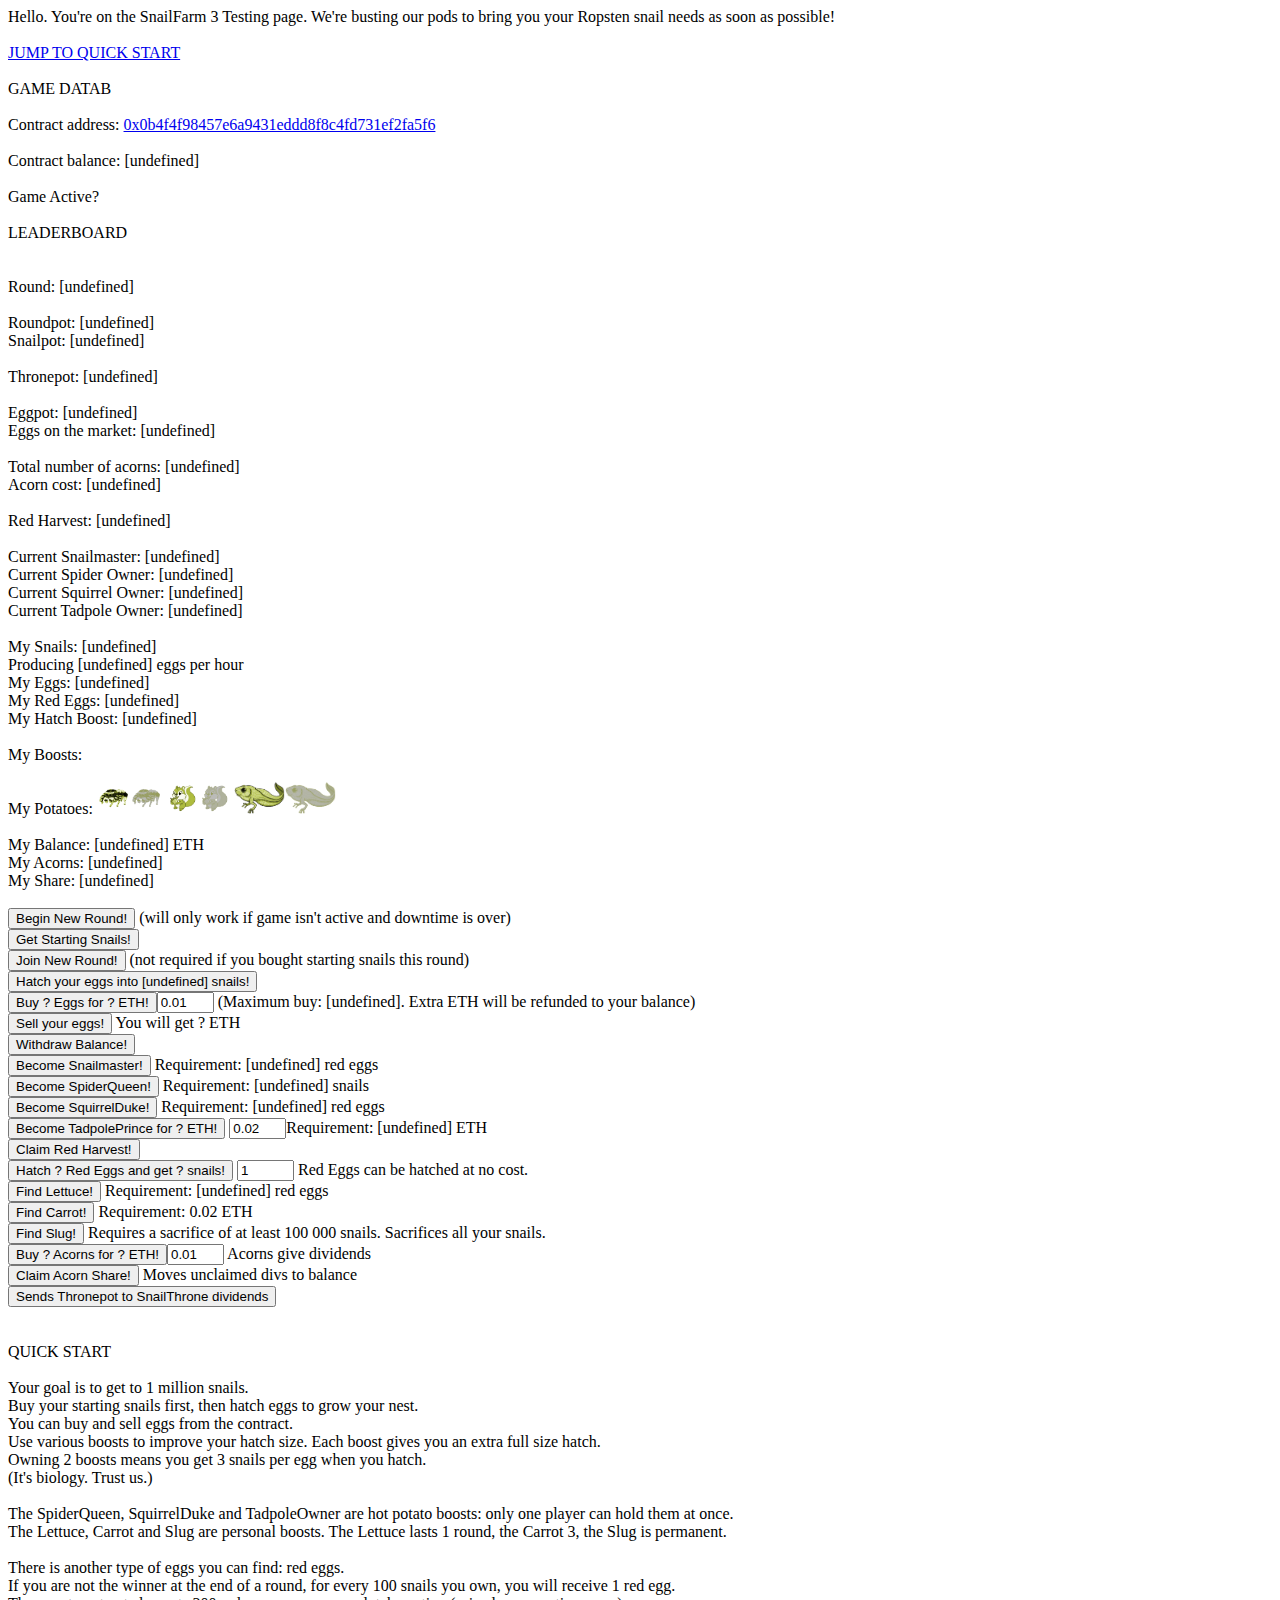
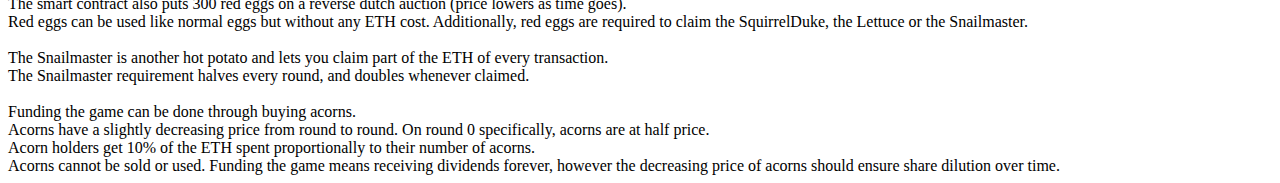
==== index.html @ 37509fda "Add files via upload" ====
<!doctype html>
<html lang="en">
	<head>
		<!-- Required meta tags -->
		<meta charset="utf-8">
		<meta name="viewport" content="width=device-width, initial-scale=1, shrink-to-fit=no">
		<!-- Title, Favicon -->
		<title>SnailFarm 3 Testing</title>
		<link rel="shortcut icon" href="favicon.png" type="image/x-icon">		
		<!-- CSS -->
		<link rel="stylesheet" type="text/css" href="theme_snailfarm3.css">		
	</head>
	
	<body>
		<div>
			<p>Hello. You're on the SnailFarm 3 Testing page. We're busting our pods to bring you your Ropsten snail needs as soon as possible!</p><br>
			<a href="#info">JUMP TO QUICK START</a><br><br>
			
			<p>GAME DATAB<br><br>
			
			<p>Contract address: <a href="https://ropsten.etherscan.io/address/0x0b4f4f98457e6a9431eddd8f8c4fd731ef2fa5f6">0x0b4f4f98457e6a9431eddd8f8c4fd731ef2fa5f6</a></p><br>
			<p>Contract balance: <span id="contractbalance">[undefined]</span></p><br>
			
			<span id="gameactive">Game Active?</span><br><br>
			<span id="leaderboard">LEADERBOARD</span><br><br><br>
			<p>Round: <span id="round">[undefined]</span></p><br>
			<p>Roundpot: <span id="roundpot">[undefined]</span></p>
			<p>Snailpot: <span id="snailpot">[undefined]</span></p><br>
			<p>Thronepot: <span id="thronepot">[undefined]</span></p><br>
			<p>Eggpot: <span id="eggpot">[undefined]</span></p>
			<p>Eggs on the market: <span id="marketegg">[undefined]</span></p><br>
			<p>Total number of acorns: <span id="maxacorn">[undefined]</span></p>
			<p>Acorn cost: <span id="acorncost">[undefined]</span></p><br>

			<p>Red Harvest: <span id="harvestcost">[undefined]</span></p><br>
			
			<p>Current Snailmaster: <span id="snailmaster">[undefined]</span></p>
			<p>Current Spider Owner: <span id="spiderowner">[undefined]</span></p>
			<p>Current Squirrel Owner: <span id="squirrelowner">[undefined]</span></p>
			<p>Current Tadpole Owner: <span id="tadpoleowner">[undefined]</span></p><br>

			<p>My Snails: <span id="playersnail">[undefined]</span></p>
			<p>Producing <span id="playerprod">[undefined]</span> eggs per hour</p>
			<p>My Eggs: <span id="playeregg">[undefined]</span></p>
			<p>My Red Eggs: <span id="playerred">[undefined]</span></p>
			<p>My Hatch Boost: <span id="hatchboost">[undefined]</span></p><br>
			
			<p>My Boosts: <span id="haslettuce"></span><span id="hascarrot"></span><span id="hasslug"></span></p><br>
			<p>My Potatoes: 
			<img height="32" src="spider.png" id="spider_yes"><img height="32" src="spider_grey.png" id="spider_no">
			<img height="32" src="squirrel.png" id="squirrel_yes"><img height="32" src="squirrel_grey.png" id="squirrel_no">
			<img height="32" src="tadpole.png" id="tadpole_yes"><img height="32" src="tadpole_grey.png" id="tadpole_no"></p><br>
			<p>My Balance: <span id="playerbalance">[undefined]</span> ETH</p>
			<p>My Acorns: <span id="playeracorn">[undefined]</span></p>
			<p>My Share: <span id="playershare">[undefined]</span></p><br>

			<button onclick="webBeginRound()">Begin New Round!</button> (will only work if game isn't active and downtime is over)<br>
			<button onclick="webGetStarter()">Get Starting Snails!</button><br>
			<button onclick="webJoinRound()">Join New Round!</button> (not required if you bought starting snails this round)<br>
			<button onclick="webHatchEgg()">Hatch your eggs into <span id="hatchestimate">[undefined]</span> snails!</button><br>
			<button onclick="webBuyEgg()">Buy <span id="buyestimate">?</span> Eggs for <span id="fieldBuy2">?</span> ETH!</button><input type="text" id="fieldBuy" value="0.01" size="4">
			(Maximum buy: <span id="maxeggbuy">[undefined]</span>. Extra ETH will be refunded to your balance)<br>
			<button onclick="webSellEgg()">Sell your eggs!</button> You will get <span id="sellestimate">?</span> ETH<br>
			<button onclick="webWithdrawBalance()">Withdraw Balance!</button><br>
			<button onclick="webBecomeSnailmaster()">Become Snailmaster!</button> Requirement: <span id="snailmasterreq">[undefined]</span> red eggs<br>
			<button onclick="webBecomeSpiderQueen()">Become SpiderQueen!</button> Requirement: <span id="spiderreq">[undefined]</span> snails<br>
			<button onclick="webBecomeSquirrelDuke()">Become SquirrelDuke!</button> Requirement: <span id="squirrelreq">[undefined]</span> red eggs<br>
			<button onclick="webBecomeTadpolePrince()">Become TadpolePrince for <span id="fieldPrince2">?</span> ETH!</button>
			<input type="text" id="fieldPrince" value="0.02" size="4">Requirement: <span id="tadpolereq">[undefined]</span> ETH<br>
			<button onclick="webClaimRedHarvest()">Claim Red Harvest!</button><br>
			<button onclick="webHatchRed()">Hatch <span id="fieldRed2">?</span> Red Eggs and get <span id="redestimate">?</span> snails!</button>
			<input type="text" id="fieldRed" value="1" size="4"> Red Eggs can be hatched at no cost.<br>
			<button onclick="webFindLettuce()">Find Lettuce!</button> Requirement: <span id="lettucereq">[undefined]</span> red eggs<br>
			<button onclick="webFindCarrot()">Find Carrot!</button> Requirement: 0.02 ETH<br>
			<button onclick="webFindSlug()">Find Slug!</button> Requires a sacrifice of at least 100 000 snails. Sacrifices all your snails.<br>
			<button onclick="webFundTree()">Buy <span id="treeestimate">?</span> Acorns for <span id="fieldTree2">?</span> ETH!</button><input type="text" id="fieldTree" value="0.01" size="4"> 
			Acorns give dividends<br>
			<button onclick="webClaimShare()">Claim Acorn Share!</button> Moves unclaimed divs to balance<br>
			<button onclick="webPayThrone()">Sends Thronepot to SnailThrone dividends</button><br><br><br>
	
			
			<a name="info">QUICK START</a><br><br>
			
			<p>Your goal is to get to 1 million snails.<br>
			<p>Buy your starting snails first, then hatch eggs to grow your nest.</p>
			<p>You can buy and sell eggs from the contract.
			<p>Use various boosts to improve your hatch size. Each boost gives you an extra full size hatch.
			<p>Owning 2 boosts means you get 3 snails per egg when you hatch.
			<p>(It's biology. Trust us.)</p><br>
			<p>The SpiderQueen, SquirrelDuke and TadpoleOwner are hot potato boosts: only one player can hold them at once.
			<p>The Lettuce, Carrot and Slug are personal boosts. The Lettuce lasts 1 round, the Carrot 3, the Slug is permanent.</p><br>
			<p>There is another type of eggs you can find: red eggs.
			<p>If you are not the winner at the end of a round, for every 100 snails you own, you will receive 1 red egg.
			<p>The smart contract also puts 300 red eggs on a reverse dutch auction (price lowers as time goes).
			<p>Red eggs can be used like normal eggs but without any ETH cost. Additionally, red eggs are required to claim the SquirrelDuke, the Lettuce or the Snailmaster.</p><br>
			<p>The Snailmaster is another hot potato and lets you claim part of the ETH of every transaction.
			<p>The Snailmaster requirement halves every round, and doubles whenever claimed.</p><br>
			<p>Funding the game can be done through buying acorns.
			<p>Acorns have a slightly decreasing price from round to round. On round 0 specifically, acorns are at half price.
			<p>Acorn holders get 10% of the ETH spent proportionally to their number of acorns.
			<p>Acorns cannot be sold or used. Funding the game means receiving dividends forever, however the decreasing price of acorns should ensure share dilution over time.
		</div>
		
		<!-- Main Javascript -->
		<script src="snailfarm3.js"></script>				
		<script>
			main()
		</script>
		
	</body>
</html>
---- theme_snailfarm3.css ----
p {
	margin: 0px;
	padding: 0px;
}
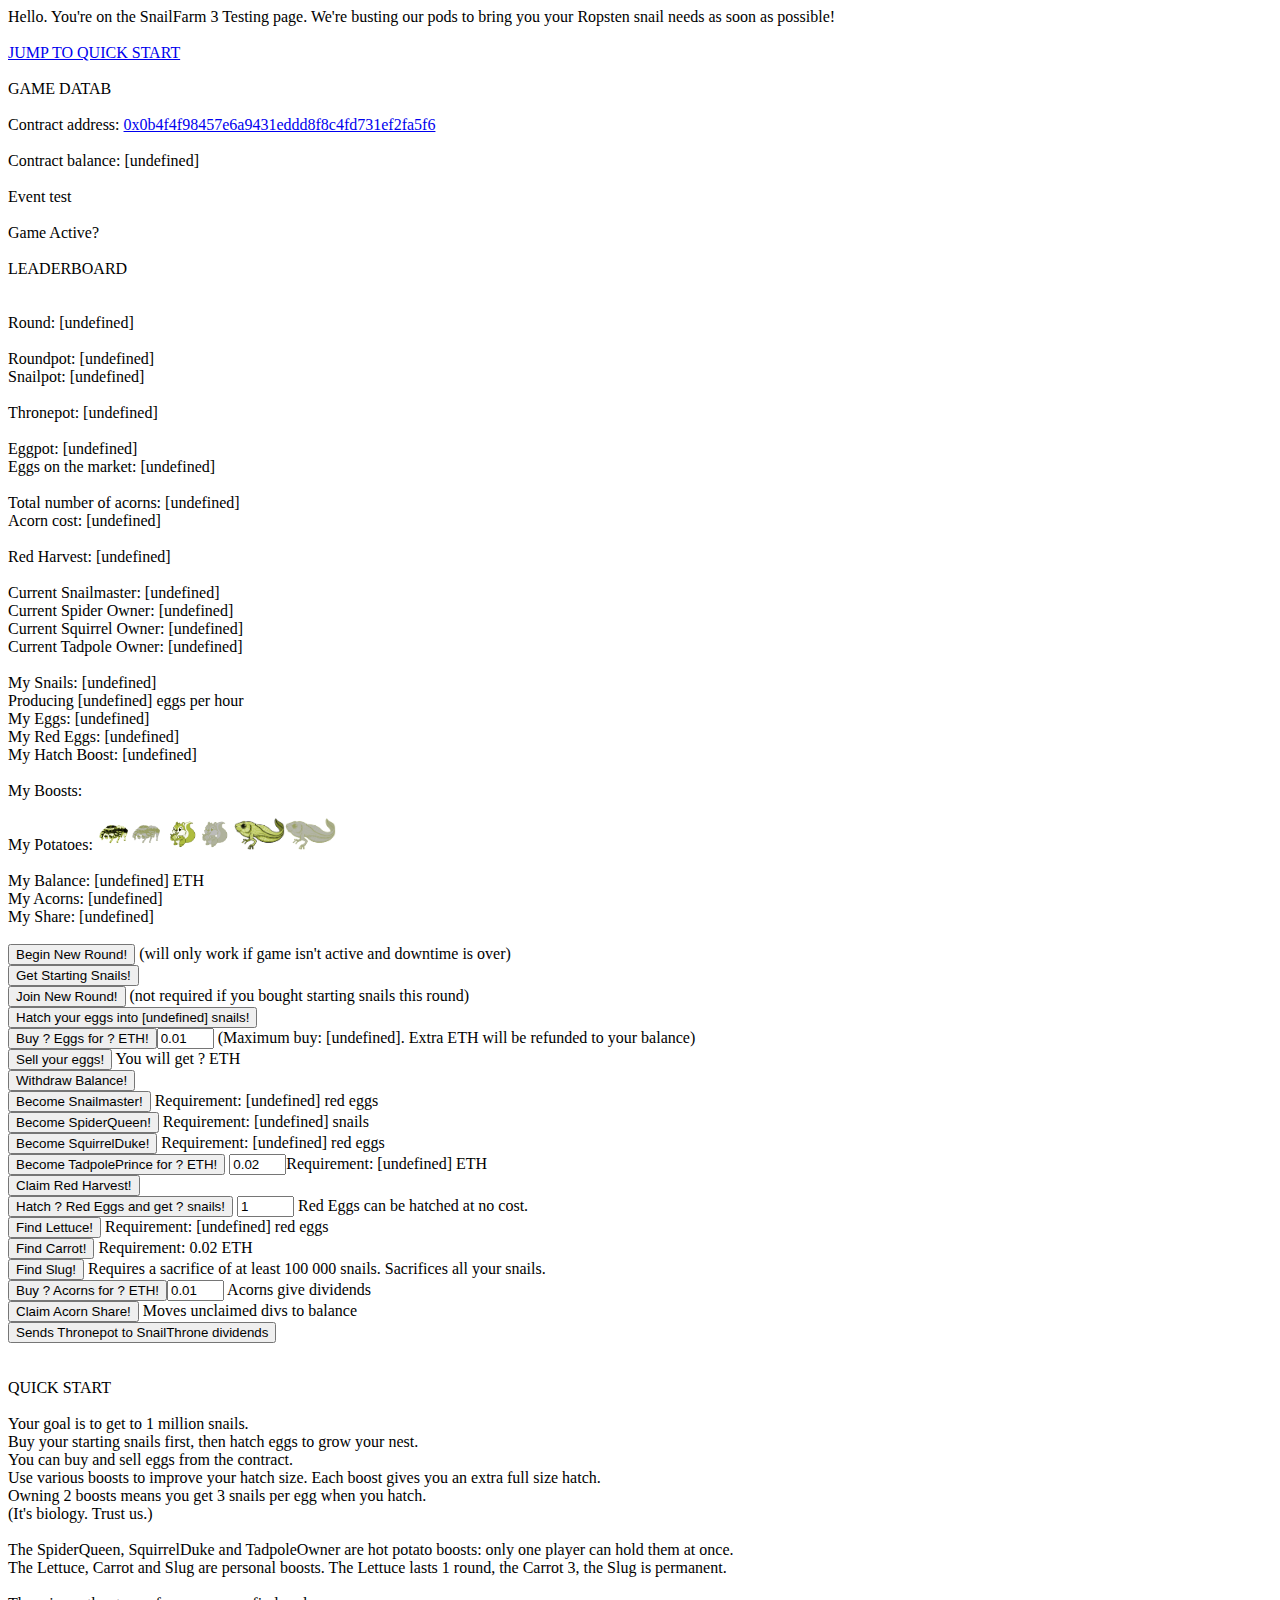
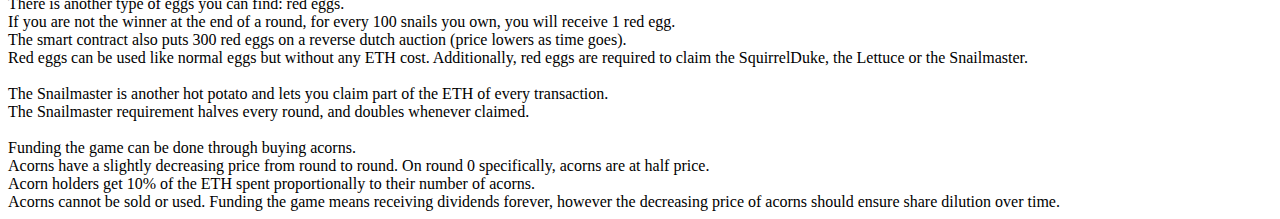
==== commit 882031ce: "Add files via upload" ====
--- a/index.html
+++ b/index.html
@@ -20,7 +20,7 @@
 			
 			<p>Contract address: <a href="https://ropsten.etherscan.io/address/0x0b4f4f98457e6a9431eddd8f8c4fd731ef2fa5f6">0x0b4f4f98457e6a9431eddd8f8c4fd731ef2fa5f6</a></p><br>
 			<p>Contract balance: <span id="contractbalance">[undefined]</span></p><br>
-			
+			<span id="eventtest">Event test</span><br><br>
 			<span id="gameactive">Game Active?</span><br><br>
 			<span id="leaderboard">LEADERBOARD</span><br><br><br>
 			<p>Round: <span id="round">[undefined]</span></p><br>
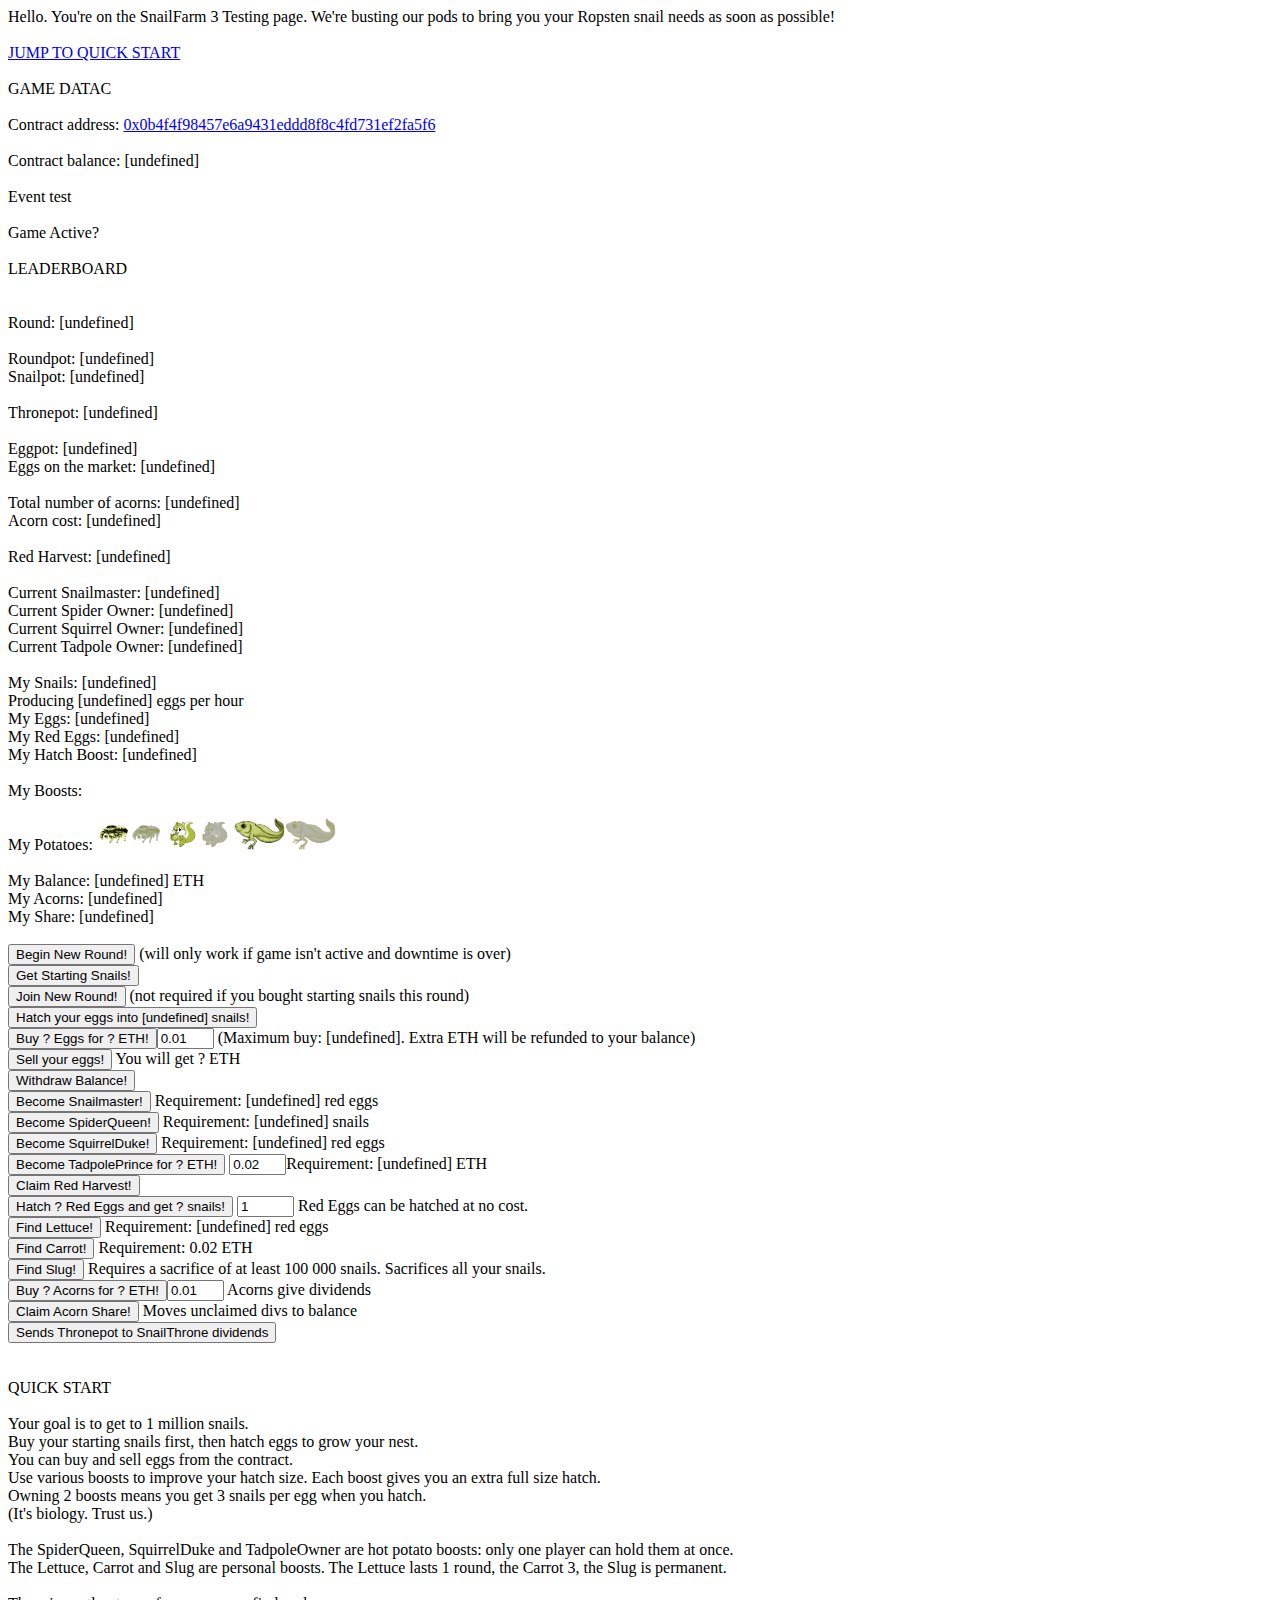
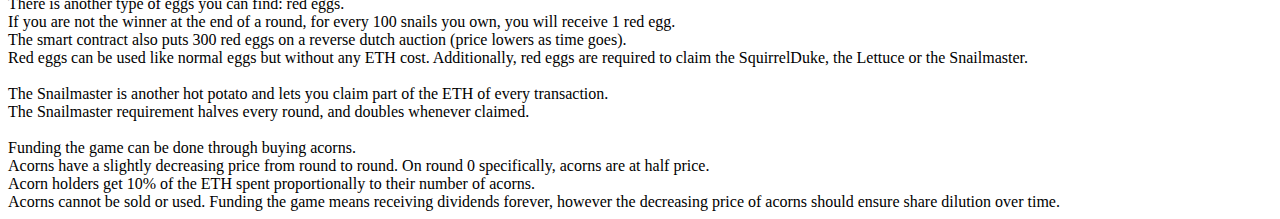
==== commit 72ea6379: "Add files via upload" ====
--- a/index.html
+++ b/index.html
@@ -16,7 +16,7 @@
 			<p>Hello. You're on the SnailFarm 3 Testing page. We're busting our pods to bring you your Ropsten snail needs as soon as possible!</p><br>
 			<a href="#info">JUMP TO QUICK START</a><br><br>
 			
-			<p>GAME DATAB<br><br>
+			<p>GAME DATAC<br><br>
 			
 			<p>Contract address: <a href="https://ropsten.etherscan.io/address/0x0b4f4f98457e6a9431eddd8f8c4fd731ef2fa5f6">0x0b4f4f98457e6a9431eddd8f8c4fd731ef2fa5f6</a></p><br>
 			<p>Contract balance: <span id="contractbalance">[undefined]</span></p><br>
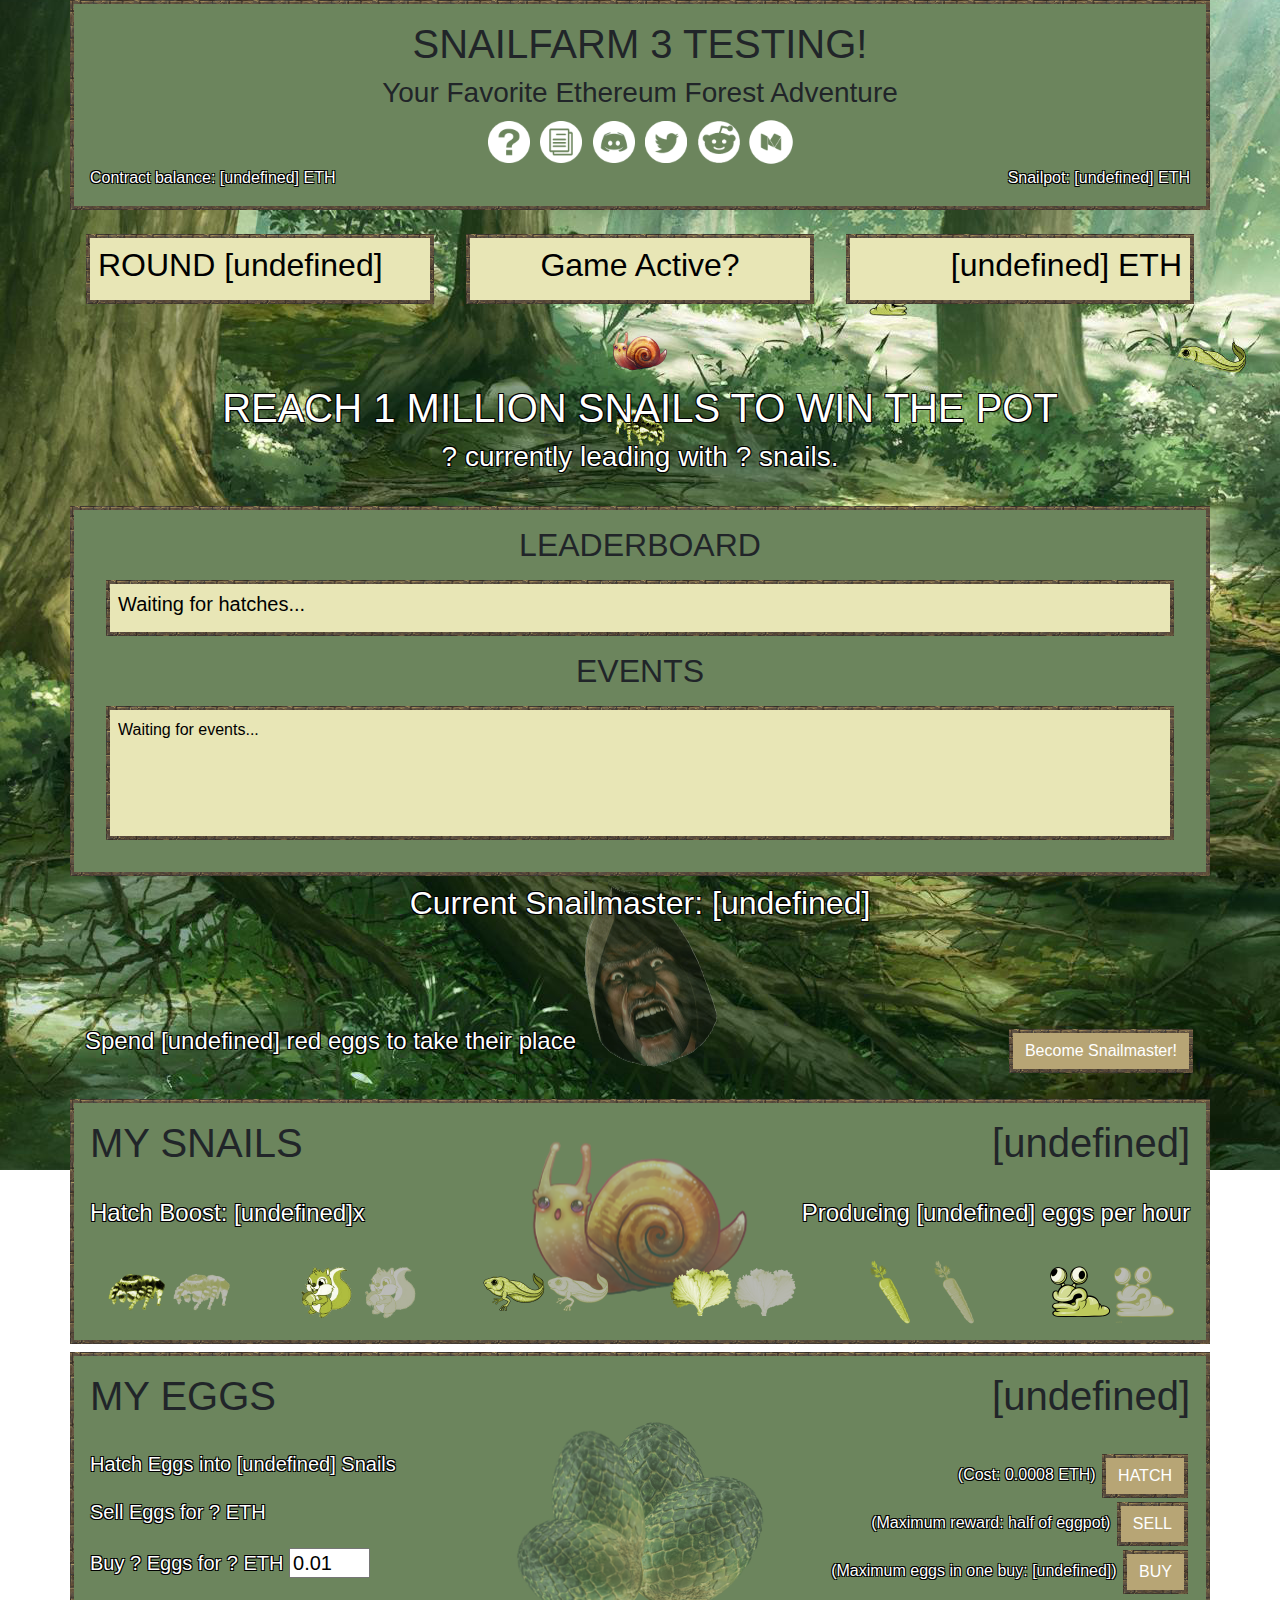
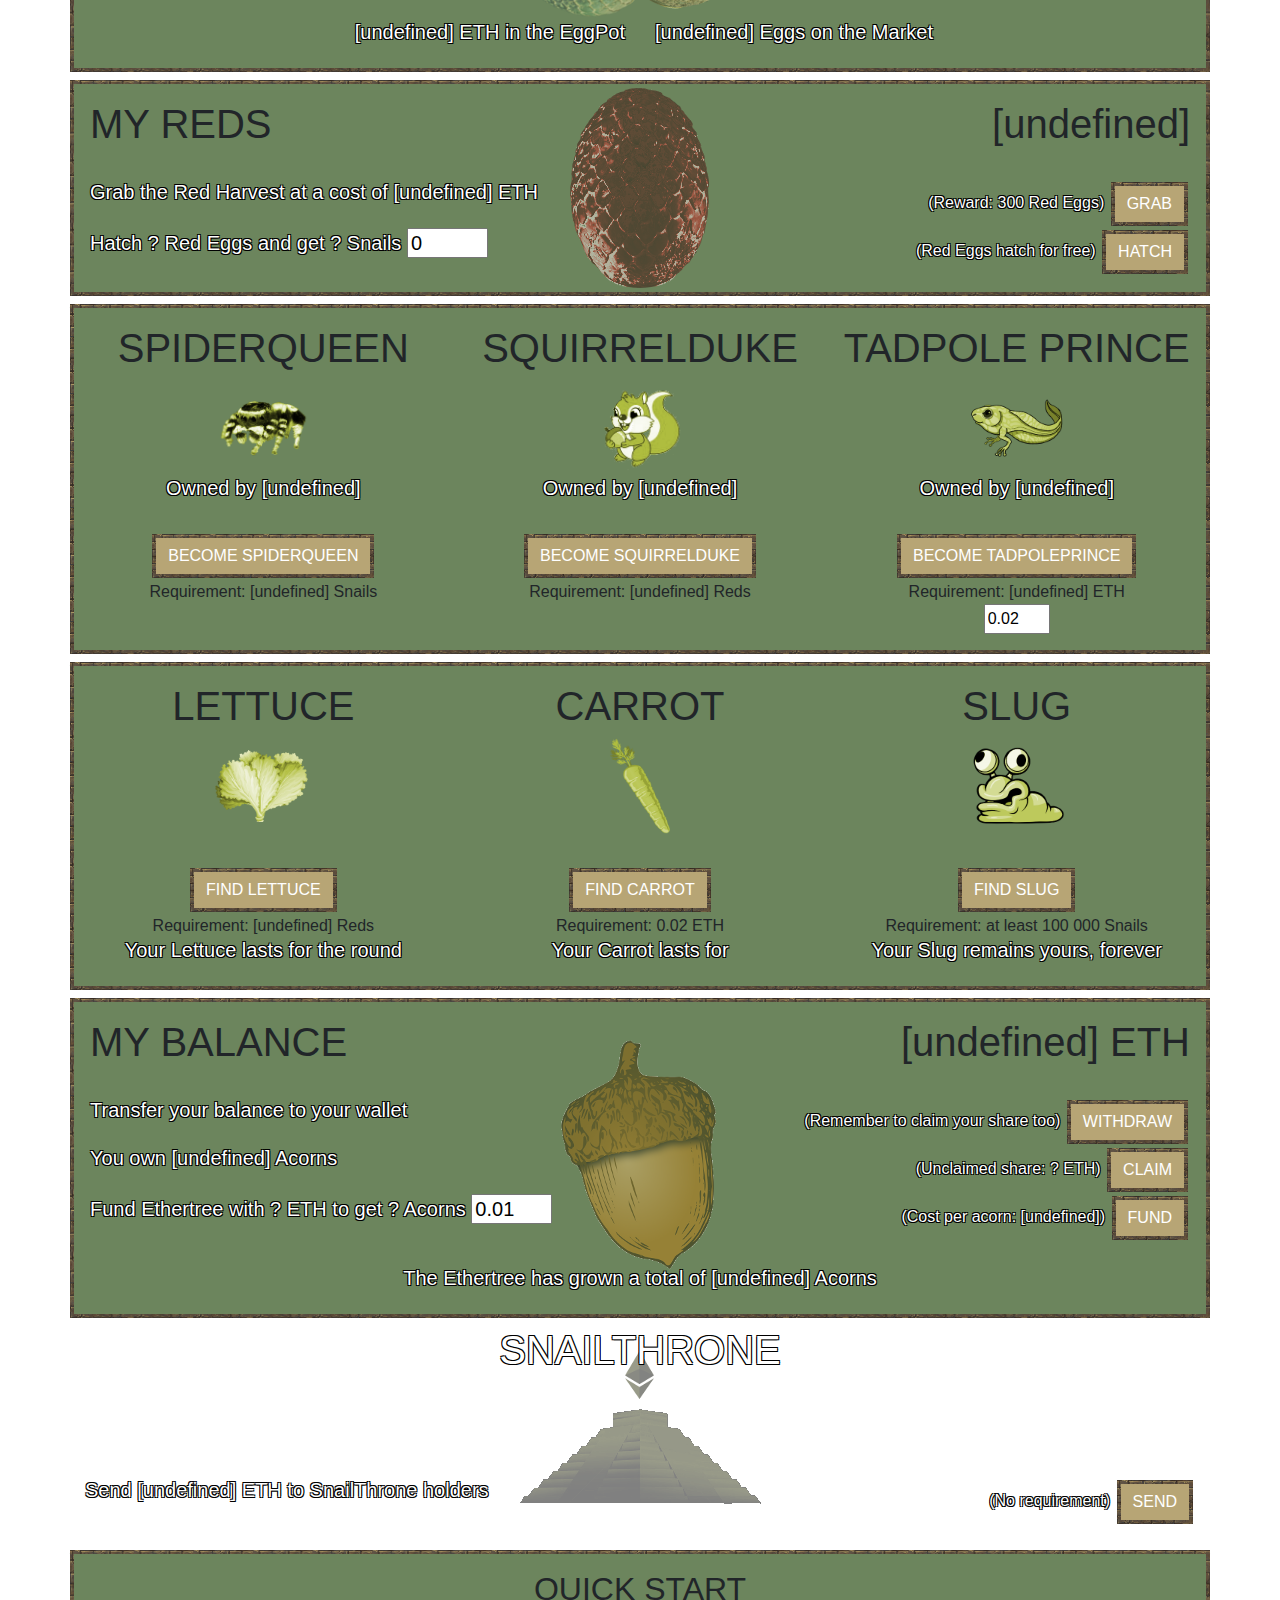
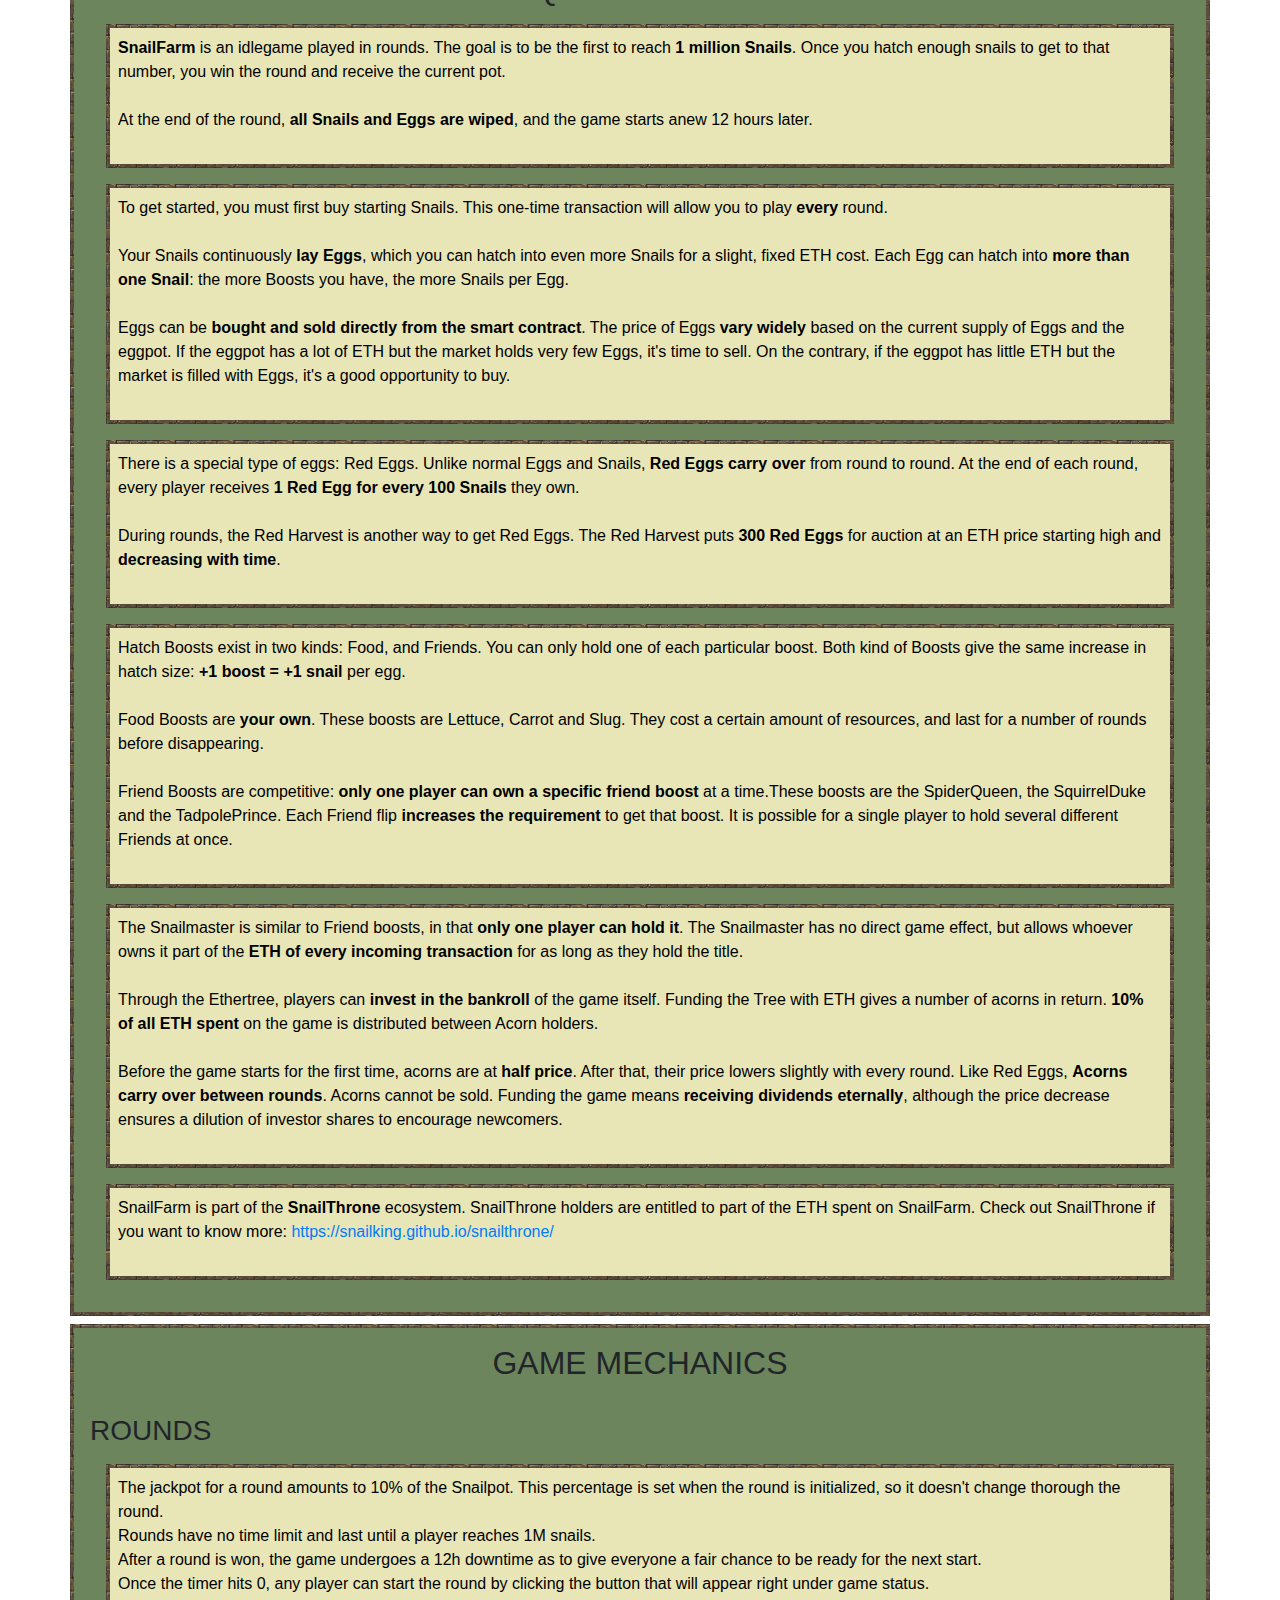
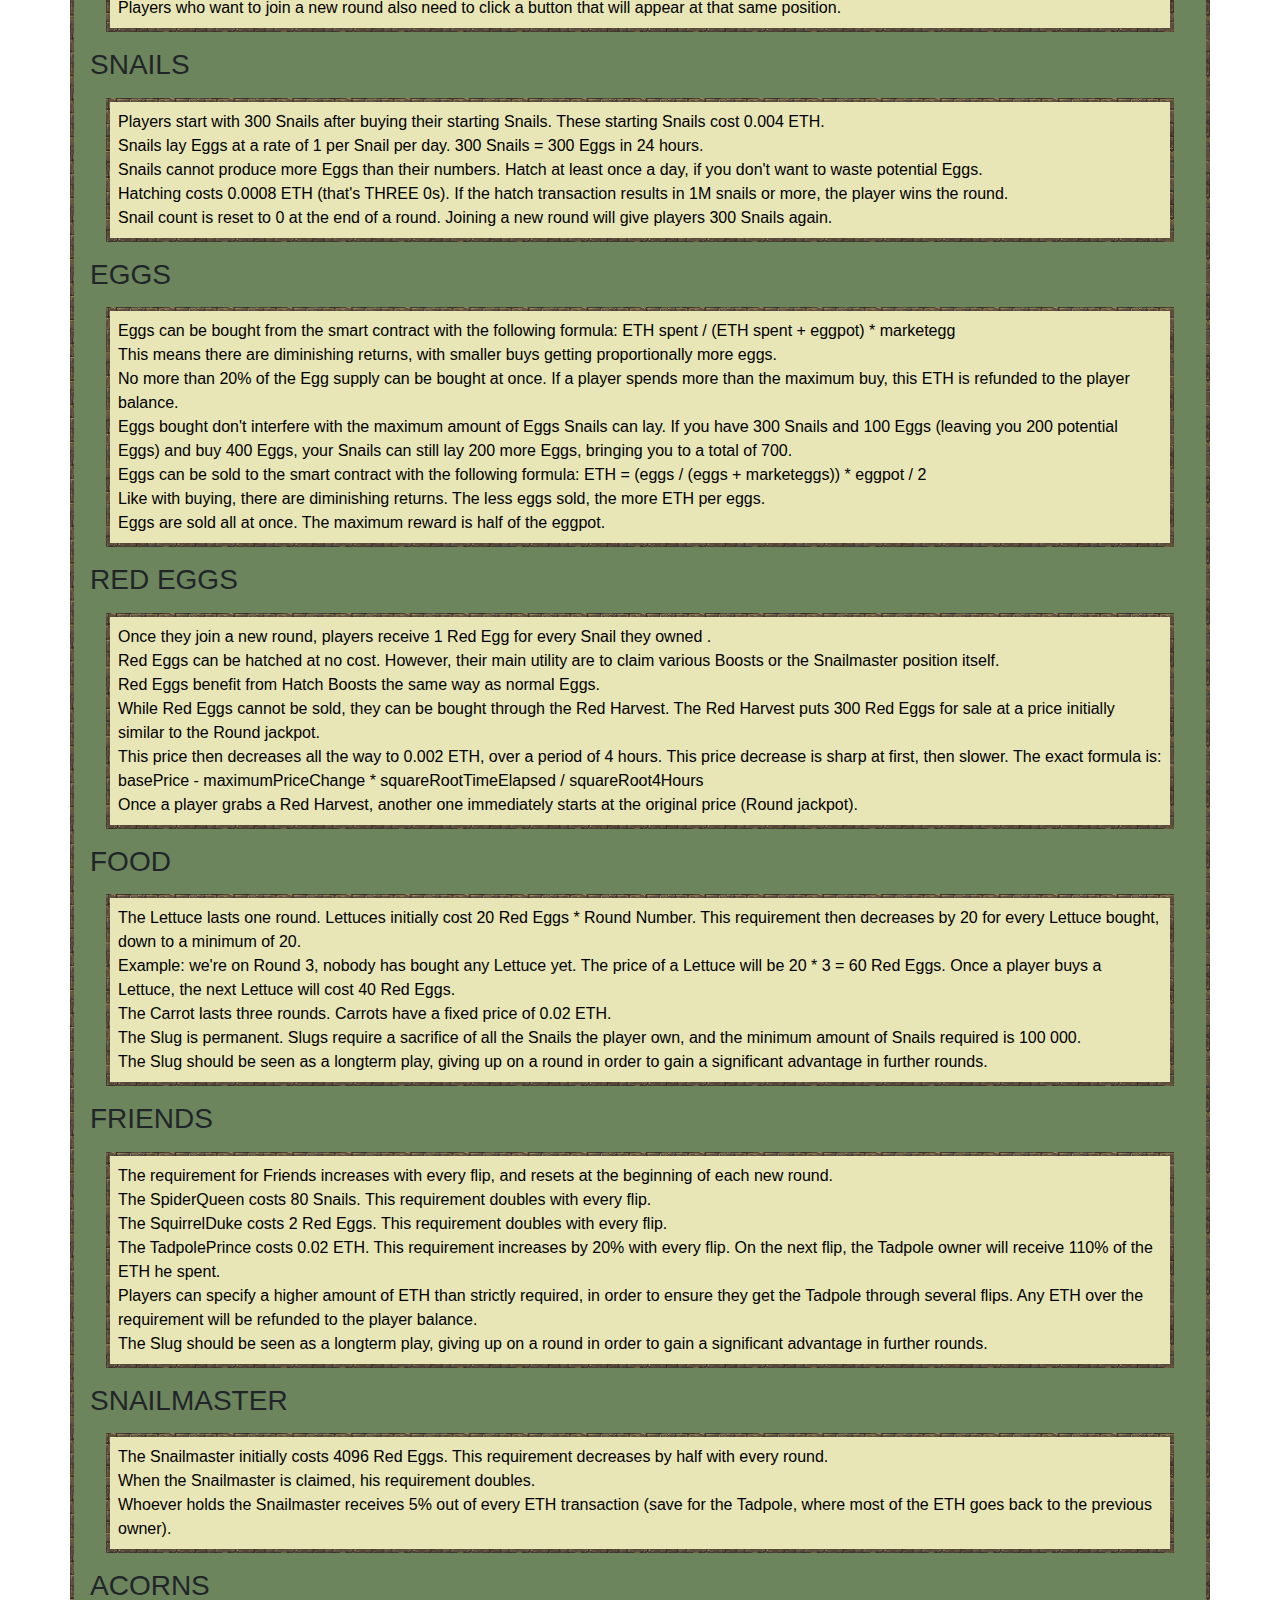
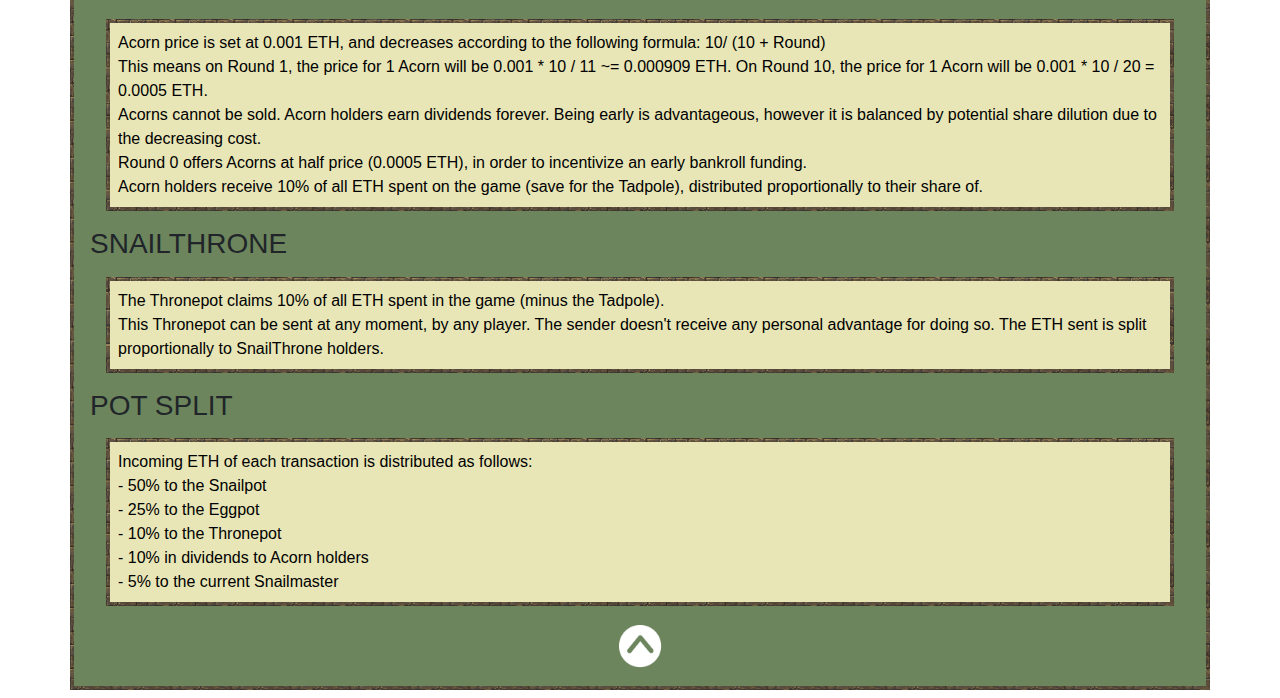
==== commit 80e24044: "Final version, Mainnet should be unchanged" ====
--- a/index.html
+++ b/index.html
@@ -8,97 +8,407 @@
 		<title>SnailFarm 3 Testing</title>
 		<link rel="shortcut icon" href="favicon.png" type="image/x-icon">		
 		<!-- CSS -->
+		<link rel="stylesheet" type="text/css" href="theme_bootstrap.css">
 		<link rel="stylesheet" type="text/css" href="theme_snailfarm3.css">		
 	</head>
 	
 	<body>
-		<div>
-			<p>Hello. You're on the SnailFarm 3 Testing page. We're busting our pods to bring you your Ropsten snail needs as soon as possible!</p><br>
-			<a href="#info">JUMP TO QUICK START</a><br><br>
-			
-			<p>GAME DATAC<br><br>
-			
-			<p>Contract address: <a href="https://ropsten.etherscan.io/address/0x0b4f4f98457e6a9431eddd8f8c4fd731ef2fa5f6">0x0b4f4f98457e6a9431eddd8f8c4fd731ef2fa5f6</a></p><br>
-			<p>Contract balance: <span id="contractbalance">[undefined]</span></p><br>
-			<span id="eventtest">Event test</span><br><br>
-			<span id="gameactive">Game Active?</span><br><br>
-			<span id="leaderboard">LEADERBOARD</span><br><br><br>
-			<p>Round: <span id="round">[undefined]</span></p><br>
-			<p>Roundpot: <span id="roundpot">[undefined]</span></p>
-			<p>Snailpot: <span id="snailpot">[undefined]</span></p><br>
-			<p>Thronepot: <span id="thronepot">[undefined]</span></p><br>
-			<p>Eggpot: <span id="eggpot">[undefined]</span></p>
-			<p>Eggs on the market: <span id="marketegg">[undefined]</span></p><br>
-			<p>Total number of acorns: <span id="maxacorn">[undefined]</span></p>
-			<p>Acorn cost: <span id="acorncost">[undefined]</span></p><br>
-
-			<p>Red Harvest: <span id="harvestcost">[undefined]</span></p><br>
-			
-			<p>Current Snailmaster: <span id="snailmaster">[undefined]</span></p>
-			<p>Current Spider Owner: <span id="spiderowner">[undefined]</span></p>
-			<p>Current Squirrel Owner: <span id="squirrelowner">[undefined]</span></p>
-			<p>Current Tadpole Owner: <span id="tadpoleowner">[undefined]</span></p><br>
-
-			<p>My Snails: <span id="playersnail">[undefined]</span></p>
-			<p>Producing <span id="playerprod">[undefined]</span> eggs per hour</p>
-			<p>My Eggs: <span id="playeregg">[undefined]</span></p>
-			<p>My Red Eggs: <span id="playerred">[undefined]</span></p>
-			<p>My Hatch Boost: <span id="hatchboost">[undefined]</span></p><br>
-			
-			<p>My Boosts: <span id="haslettuce"></span><span id="hascarrot"></span><span id="hasslug"></span></p><br>
-			<p>My Potatoes: 
-			<img height="32" src="spider.png" id="spider_yes"><img height="32" src="spider_grey.png" id="spider_no">
-			<img height="32" src="squirrel.png" id="squirrel_yes"><img height="32" src="squirrel_grey.png" id="squirrel_no">
-			<img height="32" src="tadpole.png" id="tadpole_yes"><img height="32" src="tadpole_grey.png" id="tadpole_no"></p><br>
-			<p>My Balance: <span id="playerbalance">[undefined]</span> ETH</p>
-			<p>My Acorns: <span id="playeracorn">[undefined]</span></p>
-			<p>My Share: <span id="playershare">[undefined]</span></p><br>
-
-			<button onclick="webBeginRound()">Begin New Round!</button> (will only work if game isn't active and downtime is over)<br>
-			<button onclick="webGetStarter()">Get Starting Snails!</button><br>
-			<button onclick="webJoinRound()">Join New Round!</button> (not required if you bought starting snails this round)<br>
-			<button onclick="webHatchEgg()">Hatch your eggs into <span id="hatchestimate">[undefined]</span> snails!</button><br>
-			<button onclick="webBuyEgg()">Buy <span id="buyestimate">?</span> Eggs for <span id="fieldBuy2">?</span> ETH!</button><input type="text" id="fieldBuy" value="0.01" size="4">
-			(Maximum buy: <span id="maxeggbuy">[undefined]</span>. Extra ETH will be refunded to your balance)<br>
-			<button onclick="webSellEgg()">Sell your eggs!</button> You will get <span id="sellestimate">?</span> ETH<br>
-			<button onclick="webWithdrawBalance()">Withdraw Balance!</button><br>
-			<button onclick="webBecomeSnailmaster()">Become Snailmaster!</button> Requirement: <span id="snailmasterreq">[undefined]</span> red eggs<br>
-			<button onclick="webBecomeSpiderQueen()">Become SpiderQueen!</button> Requirement: <span id="spiderreq">[undefined]</span> snails<br>
-			<button onclick="webBecomeSquirrelDuke()">Become SquirrelDuke!</button> Requirement: <span id="squirrelreq">[undefined]</span> red eggs<br>
-			<button onclick="webBecomeTadpolePrince()">Become TadpolePrince for <span id="fieldPrince2">?</span> ETH!</button>
-			<input type="text" id="fieldPrince" value="0.02" size="4">Requirement: <span id="tadpolereq">[undefined]</span> ETH<br>
-			<button onclick="webClaimRedHarvest()">Claim Red Harvest!</button><br>
-			<button onclick="webHatchRed()">Hatch <span id="fieldRed2">?</span> Red Eggs and get <span id="redestimate">?</span> snails!</button>
-			<input type="text" id="fieldRed" value="1" size="4"> Red Eggs can be hatched at no cost.<br>
-			<button onclick="webFindLettuce()">Find Lettuce!</button> Requirement: <span id="lettucereq">[undefined]</span> red eggs<br>
-			<button onclick="webFindCarrot()">Find Carrot!</button> Requirement: 0.02 ETH<br>
-			<button onclick="webFindSlug()">Find Slug!</button> Requires a sacrifice of at least 100 000 snails. Sacrifices all your snails.<br>
-			<button onclick="webFundTree()">Buy <span id="treeestimate">?</span> Acorns for <span id="fieldTree2">?</span> ETH!</button><input type="text" id="fieldTree" value="0.01" size="4"> 
-			Acorns give dividends<br>
-			<button onclick="webClaimShare()">Claim Acorn Share!</button> Moves unclaimed divs to balance<br>
-			<button onclick="webPayThrone()">Sends Thronepot to SnailThrone dividends</button><br><br><br>
-	
-			
-			<a name="info">QUICK START</a><br><br>
-			
-			<p>Your goal is to get to 1 million snails.<br>
-			<p>Buy your starting snails first, then hatch eggs to grow your nest.</p>
-			<p>You can buy and sell eggs from the contract.
-			<p>Use various boosts to improve your hatch size. Each boost gives you an extra full size hatch.
-			<p>Owning 2 boosts means you get 3 snails per egg when you hatch.
-			<p>(It's biology. Trust us.)</p><br>
-			<p>The SpiderQueen, SquirrelDuke and TadpoleOwner are hot potato boosts: only one player can hold them at once.
-			<p>The Lettuce, Carrot and Slug are personal boosts. The Lettuce lasts 1 round, the Carrot 3, the Slug is permanent.</p><br>
-			<p>There is another type of eggs you can find: red eggs.
-			<p>If you are not the winner at the end of a round, for every 100 snails you own, you will receive 1 red egg.
-			<p>The smart contract also puts 300 red eggs on a reverse dutch auction (price lowers as time goes).
-			<p>Red eggs can be used like normal eggs but without any ETH cost. Additionally, red eggs are required to claim the SquirrelDuke, the Lettuce or the Snailmaster.</p><br>
-			<p>The Snailmaster is another hot potato and lets you claim part of the ETH of every transaction.
-			<p>The Snailmaster requirement halves every round, and doubles whenever claimed.</p><br>
-			<p>Funding the game can be done through buying acorns.
-			<p>Acorns have a slightly decreasing price from round to round. On round 0 specifically, acorns are at half price.
-			<p>Acorn holders get 10% of the ETH spent proportionally to their number of acorns.
-			<p>Acorns cannot be sold or used. Funding the game means receiving dividends forever, however the decreasing price of acorns should ensure share dilution over time.
+		<!-- TITLE -->
+		<div class="jumbotron" align="center">
+			<a name="top"><h1>SNAILFARM 3 TESTING!</h1></a>
+			<h3>Your Favorite Ethereum Forest Adventure</h3>
+			<a href="#quickstart"><img height="48" src="img/question_circle.png"></a> 
+			<a href="https://ropsten.etherscan.io/address/0x8BECf05666D536c82aA72565dD9BaD4bC31F3bec" target="_blank"><img height="48" src="img/contract_circle.png"></a>
+			<a href="https://discord.gg/8h3Emyb" target="_blank"><img height="48" src="img/discord_circle.png"></a>
+			<a href="https://twitter.com/EtherSnailFarm" target="_blank"><img height="48" src="img/twitter_circle.png"></a>
+			<a href="https://reddit.com/r/snailthrone" target="_blank"><img height="48" src="img/reddit_circle.png"></a>
+			<a href="https://medium.com/@thesnailking/snailfarm-3-competitive-idlegame-on-ethereum-3fe32bf774c7" target="_blank"><img height="48" src="img/medium_circle.png"></a>
+			<div class="row black-shadow">
+				<div class="col-sm" align="left">
+					<p>Contract balance: <span id="contractbalance">[undefined]</span> ETH</p>
+				</div>
+				<div class="col-sm" align="right">
+					<p>Snailpot: <span id="snailpot">[undefined]</span> ETH</p>
+				</div>
+			</div>
+		</div>
+		<!-- ROUND INFO -->
+		<div class="container">
+			<div class="row">
+				<div class="container-beige col-sm" align="left">	
+					<h2>ROUND <span id="round">[undefined]</span></h2>
+				</div>
+				<div class="container-beige col-sm" align="center">
+					<h2><span id="gameactive">Game Active?</span></h2>
+				</div>
+				<div class="container-beige col-sm" align="right">
+					<h2><span id="roundpot">[undefined]</span> ETH</h2>
+				</div>
+			</div>
+		</div>
+		<div class="container" align="center">
+			<span id="playerstatus"><img height="64" src="img/snail.png"></span>
+		</div>
+		<div class="container black-shadow" align="center">
+			<h1>REACH 1 MILLION SNAILS TO WIN THE POT</h1>
+			<h3><span id="leader">?</span> currently leading with <span id="leadersnail">?</span> snails.</h3><br>
+		</div>
+		<!-- LEADERBOARD -->
+		<div class="jumbotron">
+			<h2 align="center">LEADERBOARD</h2>
+			<div class="container-beige leader-style">
+				<h5><span id="leaderboard">Waiting for hatches...</span></h5>
+			</div>
+			<h2 align="center">EVENTS</h2>
+			<div class="container-beige">
+				<div class="scroll-box" id="logboxscroll">
+					<span id="eventlog">Waiting for events...</span>
+				</div>
+			</div>
+		</div>
+		<!-- SNAILMASTER -->
+		<div class="container black-shadow druid-img">
+			<h2 align="center">Current Snailmaster: <span id="snailmaster">[undefined]</span></h2><br><br><br><br>
+			<div class="row">
+				<div class="col-sm">
+					<h4>Spend <span id="snailmasterreq">[undefined]</span> red eggs to take their place</h4>
+				</div>
+				<div class="col-sm" align="right">
+					<button class="btn btn-success" onclick="webBecomeSnailmaster()">Become Snailmaster!</button>
+				</div>
+			</div>	
+		</div><br>
+		<!-- SNAILS -->
+		<div class="jumbotron snail-img" align="center">
+			<div class="row">
+				<div class="col-sm" align="left">
+					<h1>MY SNAILS</h1>
+				</div>
+				<div class="col-sm" align="right">
+					<h1><span id="playersnail">[undefined]</span></h1>
+				</div>
+			</div><br>
+			<div class="row black-shadow">
+				<div class="col-sm" align="left">
+					<h4>Hatch Boost: <span id="hatchboost">[undefined]</span>x</h4>
+				</div>
+				<div class="col-sm" align="right">
+					<h4>Producing <span id="playerprod">[undefined]</span> eggs per hour</h4>
+				</div>
+			</div><br>
+			<div class="row">
+				<div class="col-sm">
+					<img height="64" src="img/spider.png" id="spider_yes"><img height="64" src="img/spider_grey.png" id="spider_no">
+				</div>
+				<div class="col-sm">
+					<img height="64" src="img/squirrel.png" id="squirrel_yes"><img height="64" src="img/squirrel_grey.png" id="squirrel_no">
+				</div>
+				<div class="col-sm">
+					<img height="64" src="img/tadpole.png" id="tadpole_yes"><img height="64" src="img/tadpole_grey.png" id="tadpole_no">
+				</div>
+				<div class="col-sm">
+					<img height="64" src="img/lettuce.png" id="lettuce_yes"><img height="64" src="img/lettuce_grey.png" id="lettuce_no">
+				</div>
+				<div class="col-sm">
+					<img height="64" src="img/carrot.png" id="carrot_yes"><img height="64" src="img/carrot_grey.png" id="carrot_no">
+				</div>
+				<div class="col-sm">
+					<img height="64" src="img/slug.png" id="slug_yes"><img height="64" src="img/slug_grey.png" id="slug_no">
+				</div>
+			</div>
+		</div>
+		<!-- EGGS -->
+		<div class="jumbotron egg-img" align="center">
+			<div class="row">
+				<div class="col-sm" align="left">
+					<h1>MY EGGS</h1>
+				</div>
+				<div class="col-sm" align="right">
+					<h1><span id="playeregg">[undefined]</span></h1>
+				</div>
+			</div><br>
+			<div class="row black-shadow">
+				<div class="col-sm" align="left">
+					<h5>Hatch Eggs into <span id="hatchestimate">[undefined]</span> Snails</h5>
+				</div>
+				<div class="col-sm" align="right">
+					<p>(Cost: 0.0008 ETH) <button class="btn btn-success" onclick="webHatchEgg()">HATCH</button></p>
+				</div>
+			</div>
+			<div class="row black-shadow">
+				<div class="col-sm" align="left">
+					<h5>Sell Eggs for <span id="sellestimate">?</span> ETH</h5>
+				</div>
+				<div class="col-sm" align="right">
+					<p>(Maximum reward: half of eggpot) <button class="btn btn-success" onclick="webSellEgg()">SELL</button></p>
+				</div>
+			</div>
+			<div class="row black-shadow">
+				<div class="col-sm" align="left">
+					<h5>Buy <span id="buyestimate">?</span> Eggs for <span id="fieldBuy2">?</span> ETH <input type="text" id="fieldBuy" value="0.01" size="4">
+				</div>
+				<div class="col-sm" align="right">
+					<p>(Maximum eggs in one buy: <span id="maxeggbuy">[undefined]</span>) <button class="btn btn-success" onclick="webBuyEgg()">BUY</button></p>
+				</div>
+			</div><br>
+			<div class="row black-shadow">
+				<div class="col-sm" align="right">
+					<h5><span id="eggpot">[undefined]</span> ETH in the EggPot</h5>
+				</div>
+				<div class="col-sm" align="left">
+					<h5><span id="marketegg">[undefined]</span> Eggs on the Market</h5>
+				</div>
+			</div>
+		</div>
+		<!-- REDS -->
+		<div class="jumbotron red-img" align="center">
+			<div class="row">
+				<div class="col-sm" align="left">
+					<h1>MY REDS</h1>
+				</div>
+				<div class="col-sm" align="right">
+					<h1><span id="playerred">[undefined]</span></h1>
+				</div>
+			</div><br>
+			<div class="row black-shadow">
+				<div class="col-sm" align="left">
+					<h5>Grab the Red Harvest at a cost of <span id="harvestcost">[undefined]</span> ETH</h5>
+				</div>
+				<div class="col-sm" align="right">
+					<p>(Reward: 300 Red Eggs) <button class="btn btn-success" onclick="webClaimRedHarvest()">GRAB</button></p>
+				</div>
+			</div>
+			<div class="row black-shadow">
+				<div class="col-sm" align="left">
+					<h5>Hatch <span id="fieldRed2">?</span> Red Eggs and get <span id="redestimate">?</span> Snails <input type="text" id="fieldRed" value="0" size="4"></h5>
+				</div>
+				<div class="col-sm" align="right">
+					<p>(Red Eggs hatch for free) <button class="btn btn-success" onclick="webHatchRed()">HATCH</button></p>
+				</div>
+			</div>				
+		</div>
+		<!-- FRIENDS -->
+		<div class="jumbotron" align="center">
+			<div class="row">
+				<div class="col-sm">
+					<h1>SPIDERQUEEN</h1>
+					<img height="96" src="img/spider.png">
+					<h5 class="black-shadow">Owned by <span id="spiderowner">[undefined]</span></h3><br>
+					<button class="btn btn-success" onclick="webBecomeSpiderQueen()">BECOME SPIDERQUEEN</button>
+					<p>Requirement: <span id="spiderreq">[undefined]</span> Snails</p>
+				</div>
+				<div class="col-sm">
+					<h1>SQUIRRELDUKE</h1>
+					<img height="96" src="img/squirrel.png">
+					<h5 class="black-shadow">Owned by <span id="squirrelowner">[undefined]</span></h3><br>
+					<button class="btn btn-success" onclick="webBecomeSquirrelDuke()">BECOME SQUIRRELDUKE</button>
+					<p>Requirement: <span id="squirrelreq">[undefined]</span> Reds</p>
+				</div>
+				<div class="col-sm">
+					<h1>TADPOLE PRINCE</h1>
+					<img height="96" src="img/tadpole.png">
+					<h5 class="black-shadow">Owned by <span id="tadpoleowner">[undefined]</span></h3><br>
+					<button class="btn btn-success" onclick="webBecomeTadpolePrince()">BECOME TADPOLEPRINCE</button>
+					<p>Requirement: <span id="tadpolereq">[undefined]</span> ETH </p>
+					<input type="text" id="fieldPrince" value="0.02" size="4">
+				</div>
+			</div>
+		</div>
+		<!-- FOOD -->
+		<div class="jumbotron" align="center">
+			<div class="row">
+				<div class="col-sm">
+					<h1>LETTUCE</h1>
+					<img height="96" src="img/lettuce.png">
+					<h5 class="black-shadow"><span id="haslettuce"></span></h3><br>
+					<span id="nolettuce"><button class="btn btn-success" onclick="webFindLettuce()">FIND LETTUCE</button>
+					<p>Requirement: <span id="lettucereq">[undefined]</span> Reds</p></span>
+					<span id="yeslettuce"><h5 class="black-shadow">Your Lettuce lasts for the round</h5></span>
+				</div>
+				<div class="col-sm">
+					<h1>CARROT</h1>
+					<img height="96" src="img/carrot.png">
+					<h5 class="black-shadow"><span id="hascarrot"></span></h3><br>
+					<span id="nocarrot"><button class="btn btn-success" onclick="webFindCarrot()">FIND CARROT</button>
+					<p>Requirement: 0.02 ETH</p></span>
+					<span id="yescarrot"><h5 class="black-shadow">Your Carrot lasts for <span id="carrottime"></span></h5></span>
+				</div>
+				<div class="col-sm">
+					<h1>SLUG</h1>
+					<img height="96" src="img/slug.png">
+					<h5 class="black-shadow"><span id="hasslug"></span></h3><br>
+					<span id="noslug"><button class="btn btn-success" onclick="webFindSlug()">FIND SLUG</button>
+					<p>Requirement: at least 100 000 Snails</p></span>
+					<span id="yesslug"><h5 class="black-shadow">Your Slug remains yours, forever</span>
+				</div>
+			</div>
+		</div>
+		<!-- ACORNS -->
+		<div class="jumbotron acorn-img" align="center">
+			<div class="row">
+				<div class="col-sm" align="left">
+					<h1>MY BALANCE</h1>
+				</div>
+				<div class="col-sm" align="right">
+					<h1><span id="playerbalance">[undefined]</span> ETH</h1>
+				</div>
+			</div><br>
+			<div class="row black-shadow">
+				<div class="col-sm" align="left">
+					<h5>Transfer your balance to your wallet</h5>
+				</div>
+				<div class="col-sm" align="right">
+					<p>(Remember to claim your share too) <button class="btn btn-success" onclick="webWithdrawBalance()">WITHDRAW</button></p>
+				</div>
+			</div>
+			<div class="row black-shadow">
+				<div class="col-sm" align="left">
+					<h5>You own <span id="playeracorn">[undefined]</span> Acorns</h5>
+				</div>
+				<div class="col-sm" align="right">
+					<p>(Unclaimed share: <span id="playershare">?</span> ETH) <button class="btn btn-success" onclick="webClaimShare()">CLAIM</button></p>
+				</div>
+			</div>
+			<div class="row black-shadow">
+				<div class="col-sm" align="left">
+					<h5>Fund Ethertree with <span id="fieldTree2">?</span> ETH to get <span id="treeestimate">?</span> Acorns <input type="text" id="fieldTree" value="0.01" size="4"></h5>
+				</div>
+				<div class="col-sm" align="right">
+					<p>(Cost per acorn: <span id="acorncost">[undefined]</span>) <button class="btn btn-success" onclick="webFundTree()">FUND</button></p>
+				</div>
+			</div>
+			<div class="col-sm black-shadow" align="center"><br>
+				<h5>The Ethertree has grown a total of <span id="maxacorn">[undefined]</span> Acorns</h5>
+			</div>
+		</div>
+		<!-- SNAILTHRONE -->
+		<div class="container black-shadow throne-img">
+			<h1 align="center">SNAILTHRONE</h1><br><br><br><br>
+			<div class="row">
+				<div class="col-sm" align="left">
+					<h5>Send <span id="thronepot">[undefined]</span> ETH to SnailThrone holders</h5>
+				</div>
+				<div class="col-sm" align="right">
+					<p>(No requirement) <button class="btn btn-success" onclick="webPayThrone()">SEND</button></p>
+				</div>
+			</div>
+		</div><br>	
+		<!-- QUICK START -->
+		<div class="jumbotron">			
+			<a name="quickstart"><h2 align="center">QUICK START</h2></a>
+			<div class="container-beige">		
+				<p><b>SnailFarm</b> is an idlegame played in rounds. The goal is to be the first to reach <b>1 million Snails</b>. Once you hatch enough snails to get to that number, you win the round and receive the current pot.</p><br>
+				<p>At the end of the round, <b>all Snails and Eggs are wiped</b>, and the game starts anew 12 hours later.</p><br>
+			</div>
+			<div class="container-beige">
+					<p>To get started, you must first buy starting Snails. This one-time transaction will allow you to play <b>every</b> round.</p><br>
+					<p>Your Snails continuously <b>lay Eggs</b>, which you can hatch into even more Snails for a slight, fixed ETH cost. Each Egg can hatch into <b>more than one Snail</b>: the more Boosts you have, the more Snails per Egg.</p><br>
+					<p>Eggs can be <b>bought and sold directly from the smart contract</b>. The price of Eggs <b>vary widely</b> based on the current supply of Eggs and the eggpot. If the eggpot has a lot of ETH but the market holds very few Eggs, it's time to sell. On the contrary, if the eggpot has little ETH but the market is filled with Eggs, it's a good opportunity to buy.</p><br>
+			</div>
+			<div class="container-beige">		
+					<p>There is a special type of eggs: Red Eggs. Unlike normal Eggs and Snails, <b>Red Eggs carry over</b> from round to round. At the end of each round, every player receives <b>1 Red Egg for every 100 Snails</b> they own.</p><br>
+					<p>During rounds, the Red Harvest is another way to get Red Eggs. The Red Harvest puts <b>300 Red Eggs</b> for auction at an ETH price starting high and <b>decreasing with time</b>.</p><br>
+			</div>
+			<div class="container-beige">		
+					<p>Hatch Boosts exist in two kinds: Food, and Friends. You can only hold one of each particular boost. Both kind of Boosts give the same increase in hatch size: <b>+1 boost = +1 snail</b> per egg.</p><br>
+					<p>Food Boosts are <b>your own</b>. These boosts are Lettuce, Carrot and Slug. They cost a certain amount of resources, and last for a number of rounds before disappearing.</p><br>
+					<p>Friend Boosts are competitive: <b>only one player can own a specific friend boost</b> at a time.These boosts are the SpiderQueen, the SquirrelDuke and the TadpolePrince. Each Friend flip <b>increases the requirement</b> to get that boost. It is possible for a single player to hold several different Friends at once.</p><br>
+			</div>
+			<div class="container-beige">		
+					<p>The Snailmaster is similar to Friend boosts, in that <b>only one player can hold it</b>. The Snailmaster has no direct game effect, but allows whoever owns it part of the <b>ETH of every incoming transaction</b> for as long as they hold the title.</p><br>
+					<p>Through the Ethertree, players can <b>invest in the bankroll</b> of the game itself. Funding the Tree with ETH gives a number of acorns in return. <b>10% of all ETH spent</b> on the game is distributed between Acorn holders.</p><br>
+					<p>Before the game starts for the first time, acorns are at <b>half price</b>. After that, their price lowers slightly with every round. Like Red Eggs, <b>Acorns carry over between rounds</b>. Acorns cannot be sold. Funding the game means <b>receiving dividends eternally</b>, although the price decrease ensures a dilution of investor shares to encourage newcomers.</p><br>
+			</div>
+			<div class="container-beige">		
+					<p>SnailFarm is part of the <b>SnailThrone</b> ecosystem. SnailThrone holders are entitled to part of the ETH spent on SnailFarm. Check out SnailThrone if you want to know more: <a href="https://snailking.github.io/snailthrone/" target="_blank">https://snailking.github.io/snailthrone/</a></p><br>
+			</div>
+		</div>
+		<!-- GAME MECHANICS -->
+		<div class="jumbotron">
+			<h2 align="center">GAME MECHANICS</h2><br>
+			<h3>ROUNDS</h3>
+			<div class="container-beige">
+				<p>The jackpot for a round amounts to 10% of the Snailpot. This percentage is set when the round is initialized, so it doesn't change thorough the round.</p>
+				<p>Rounds have no time limit and last until a player reaches 1M snails.</p>
+				<p>After a round is won, the game undergoes a 12h downtime as to give everyone a fair chance to be ready for the next start.</p>
+				<p>Once the timer hits 0, any player can start the round by clicking the button that will appear right under game status.</p>
+				<p>Players who want to join a new round also need to click a button that will appear at that same position.</p>
+			</div>
+			<h3>SNAILS</h3>
+			<div class="container-beige">
+				<p>Players start with 300 Snails after buying their starting Snails. These starting Snails cost 0.004 ETH.</p>
+				<p>Snails lay Eggs at a rate of 1 per Snail per day. 300 Snails = 300 Eggs in 24 hours.</p>
+				<p>Snails cannot produce more Eggs than their numbers. Hatch at least once a day, if you don't want to waste potential Eggs.</p>
+				<p>Hatching costs 0.0008 ETH (that's THREE 0s). If the hatch transaction results in 1M snails or more, the player wins the round.</p>
+				<p>Snail count is reset to 0 at the end of a round. Joining a new round will give players 300 Snails again.</p>
+			</div>
+			<h3>EGGS</h3>
+			<div class="container-beige">
+				<p>Eggs can be bought from the smart contract with the following formula: ETH spent / (ETH spent + eggpot) * marketegg</p>
+				<p>This means there are diminishing returns, with smaller buys getting proportionally more eggs.</p>
+				<p>No more than 20% of the Egg supply can be bought at once. If a player spends more than the maximum buy, this ETH is refunded to the player balance.</p>
+				<p>Eggs bought don't interfere with the maximum amount of Eggs Snails can lay. If you have 300 Snails and 100 Eggs (leaving you 200 potential Eggs) and buy 400 Eggs, your Snails can still lay 200 more Eggs, bringing you to a total of 700.</p>
+				<p>Eggs can be sold to the smart contract with the following formula: ETH = (eggs / (eggs + marketeggs)) * eggpot / 2</p>
+				<p>Like with buying, there are diminishing returns. The less eggs sold, the more ETH per eggs.</p>
+				<p>Eggs are sold all at once. The maximum reward is half of the eggpot.</p>
+			</div>
+			<h3>RED EGGS</h3>
+			<div class="container-beige">
+				<p>Once they join a new round, players receive 1 Red Egg for every Snail they owned .</p>
+				<p>Red Eggs can be hatched at no cost. However, their main utility are to claim various Boosts or the Snailmaster position itself.</p>
+				<p>Red Eggs benefit from Hatch Boosts the same way as normal Eggs.</p>
+				<p>While Red Eggs cannot be sold, they can be bought through the Red Harvest. The Red Harvest puts 300 Red Eggs for sale at a price initially similar to the Round jackpot.</p>
+				<p>This price then decreases all the way to 0.002 ETH, over a period of 4 hours. This price decrease is sharp at first, then slower. The exact formula is: basePrice - maximumPriceChange * squareRootTimeElapsed / squareRoot4Hours</p>
+				<p>Once a player grabs a Red Harvest, another one immediately starts at the original price (Round jackpot).</p>
+			</div>
+			<h3>FOOD</h3>
+			<div class="container-beige">
+				<p>The Lettuce lasts one round. Lettuces initially cost 20 Red Eggs * Round Number. This requirement then decreases by 20 for every Lettuce bought, down to a minimum of 20.</p>
+				<p>Example: we're on Round 3, nobody has bought any Lettuce yet. The price of a Lettuce will be 20 * 3 = 60 Red Eggs. Once a player buys a Lettuce, the next Lettuce will cost 40 Red Eggs.</p>
+				<p>The Carrot lasts three rounds. Carrots have a fixed price of 0.02 ETH.</p>
+				<p>The Slug is permanent. Slugs require a sacrifice of all the Snails the player own, and the minimum amount of Snails required is 100 000.</p>
+				<p>The Slug should be seen as a longterm play, giving up on a round in order to gain a significant advantage in further rounds.</p>
+			</div>
+			<h3>FRIENDS</h3>
+			<div class="container-beige">
+				<p>The requirement for Friends increases with every flip, and resets at the beginning of each new round.</p>
+				<p>The SpiderQueen costs 80 Snails. This requirement doubles with every flip.</p>
+				<p>The SquirrelDuke costs 2 Red Eggs. This requirement doubles with every flip.</p>
+				<p>The TadpolePrince costs 0.02 ETH. This requirement increases by 20% with every flip. On the next flip, the Tadpole owner will receive 110% of the ETH he spent.</p>
+				<p>Players can specify a higher amount of ETH than strictly required, in order to ensure they get the Tadpole through several flips. Any ETH over the requirement will be refunded to the player balance.</p>
+				<p>The Slug should be seen as a longterm play, giving up on a round in order to gain a significant advantage in further rounds.</p>
+			</div>
+			<h3>SNAILMASTER</h3>
+			<div class="container-beige">
+				<p>The Snailmaster initially costs 4096 Red Eggs. This requirement decreases by half with every round.</p>
+				<p>When the Snailmaster is claimed, his requirement doubles.</p>
+				<p>Whoever holds the Snailmaster receives 5% out of every ETH transaction (save for the Tadpole, where most of the ETH goes back to the previous owner).</p>
+			</div>
+			<h3>ACORNS</h3>
+			<div class="container-beige">
+				<p>Acorn price is set at 0.001 ETH, and decreases according to the following formula: 10/ (10 + Round)</p>
+				<p>This means on Round 1, the price for 1 Acorn will be 0.001 * 10 / 11 ~= 0.000909 ETH. On Round 10, the price for 1 Acorn will be 0.001 * 10 / 20 = 0.0005 ETH.</p>
+				<p>Acorns cannot be sold. Acorn holders earn dividends forever. Being early is advantageous, however it is balanced by potential share dilution due to the decreasing cost.</p>
+				<p>Round 0 offers Acorns at half price (0.0005 ETH), in order to incentivize an early bankroll funding.</p>
+				<p>Acorn holders receive 10% of all ETH spent on the game (save for the Tadpole), distributed proportionally to their share of.</p>
+			</div>
+			<h3>SNAILTHRONE</h3>
+			<div class="container-beige">
+				<p>The Thronepot claims 10% of all ETH spent in the game (minus the Tadpole).</p>
+				<p>This Thronepot can be sent at any moment, by any player. The sender doesn't receive any personal advantage for doing so. The ETH sent is split proportionally to SnailThrone holders.</p>
+			</div>
+			<h3>POT SPLIT</h3>
+			<div class="container-beige">
+				<p>Incoming ETH of each transaction is distributed as follows:</p>
+				<p>- 50% to the Snailpot</p>
+				<p>- 25% to the Eggpot</p>
+				<p>- 10% to the Thronepot</p>
+				<p>- 10% in dividends to Acorn holders</p>
+				<p>- 5% to the current Snailmaster</p>
+			</div>
+			<div align="center">
+				<a href="#top"><img height="48" src="img/arrow_circle.png"></a>
+			</div>
 		</div>
 		
 		<!-- Main Javascript -->
--- a/theme_snailfarm3.css
+++ b/theme_snailfarm3.css
@@ -1,4 +1,121 @@
 p {
 	margin: 0px;
 	padding: 0px;
+}
+
+body {
+	background-image: url("img/forest_bg.jpg");
+	background-repeat: no-repeat;
+	background-position: center;
+	background-attachment: fixed;
+}
+
+
+.jumbotron {
+	background-color: #6c855d; /*#e8e6b6;*/
+	position: center;
+	margin-left: auto;
+	margin-right: auto;
+	border: 4px solid transparent;
+	border-image: url("img/brick.png") 30 round;
+	padding: 1rem 1rem;
+	margin-bottom: 0.5rem;
+	border-radius: 0.2rem;
+}
+
+@media (min-width: 576px) {
+  .jumbotron {
+    max-width: 540px;
+  }
+}
+
+@media (min-width: 768px) {
+  .jumbotron {
+    max-width: 720px;
+  }
+}
+
+@media (min-width: 992px) {
+  .jumbotron{
+    max-width: 960px;
+  }
+}
+
+@media (min-width: 1200px) {
+  .jumbotron{
+    max-width: 1140px;
+  }
+}
+
+.container-beige {
+	background-color: #e8e6b6;
+	color: black;
+	position: center;
+	border: 4px solid transparent;
+	border-image: url("img/brick.png") 30 round;
+	padding: 0.5rem 0.5rem;
+	margin: 1rem;
+}
+
+.black-shadow {
+	color: white;
+	text-shadow:
+	-1px -1px 0 #000,  
+	1px -1px 0 #000,
+    -1px 1px 0 #000,
+    1px 1px 0 #000;
+}
+
+.scroll-box {
+	width: 100%; 
+	overflow: auto; 
+	overflow-x: hidden; 
+	height: 110px;
+}
+
+.druid-img {
+	background-image: url("img/druid_o50.png");
+	background-repeat: no-repeat;
+	background-position: center;
+}
+
+.snail-img {
+	background-image: url("img/snail_o50.png");
+	background-repeat: no-repeat;
+	background-position: center;
+}
+
+.egg-img {
+	background-image: url("img/egg_o50.png");
+	background-repeat: no-repeat;
+	background-position: center;
+}
+
+.red-img {
+	background-image: url("img/red_o50.png");
+	background-repeat: no-repeat;
+	background-position: center;
+}
+
+.acorn-img {
+	background-image: url("img/acorn_o50.png");
+	background-repeat: no-repeat;
+	background-position: center;
+}
+
+.throne-img {
+	background-image: url("img/throne_o50.png");
+	background-repeat: no-repeat;
+	background-position: center;
+}
+
+.btn {
+	border: 4px solid transparent;
+	border-image: url("img/brick.png") 30 round;
+	margin: 2px;
+	background-color: #b7a575;
+}
+
+.leader-style {
+	font-size: 1.25rem;
 }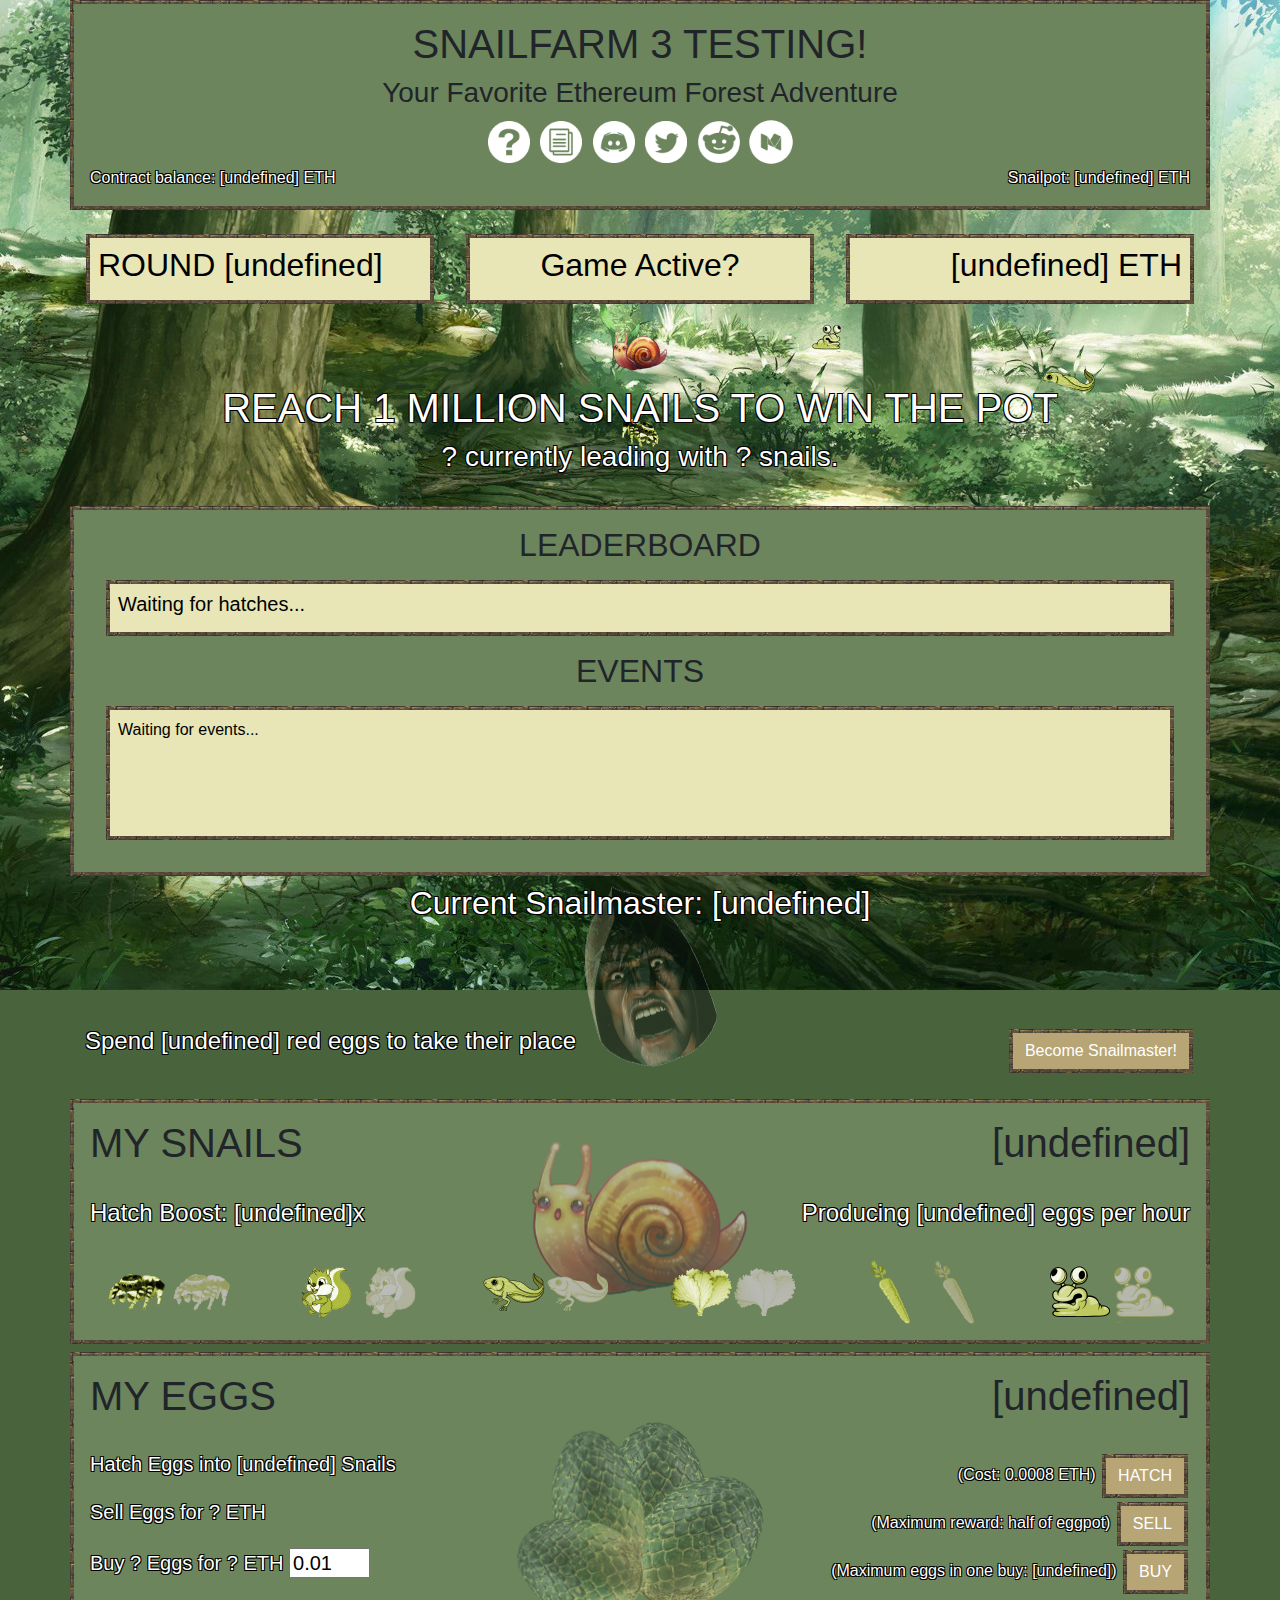
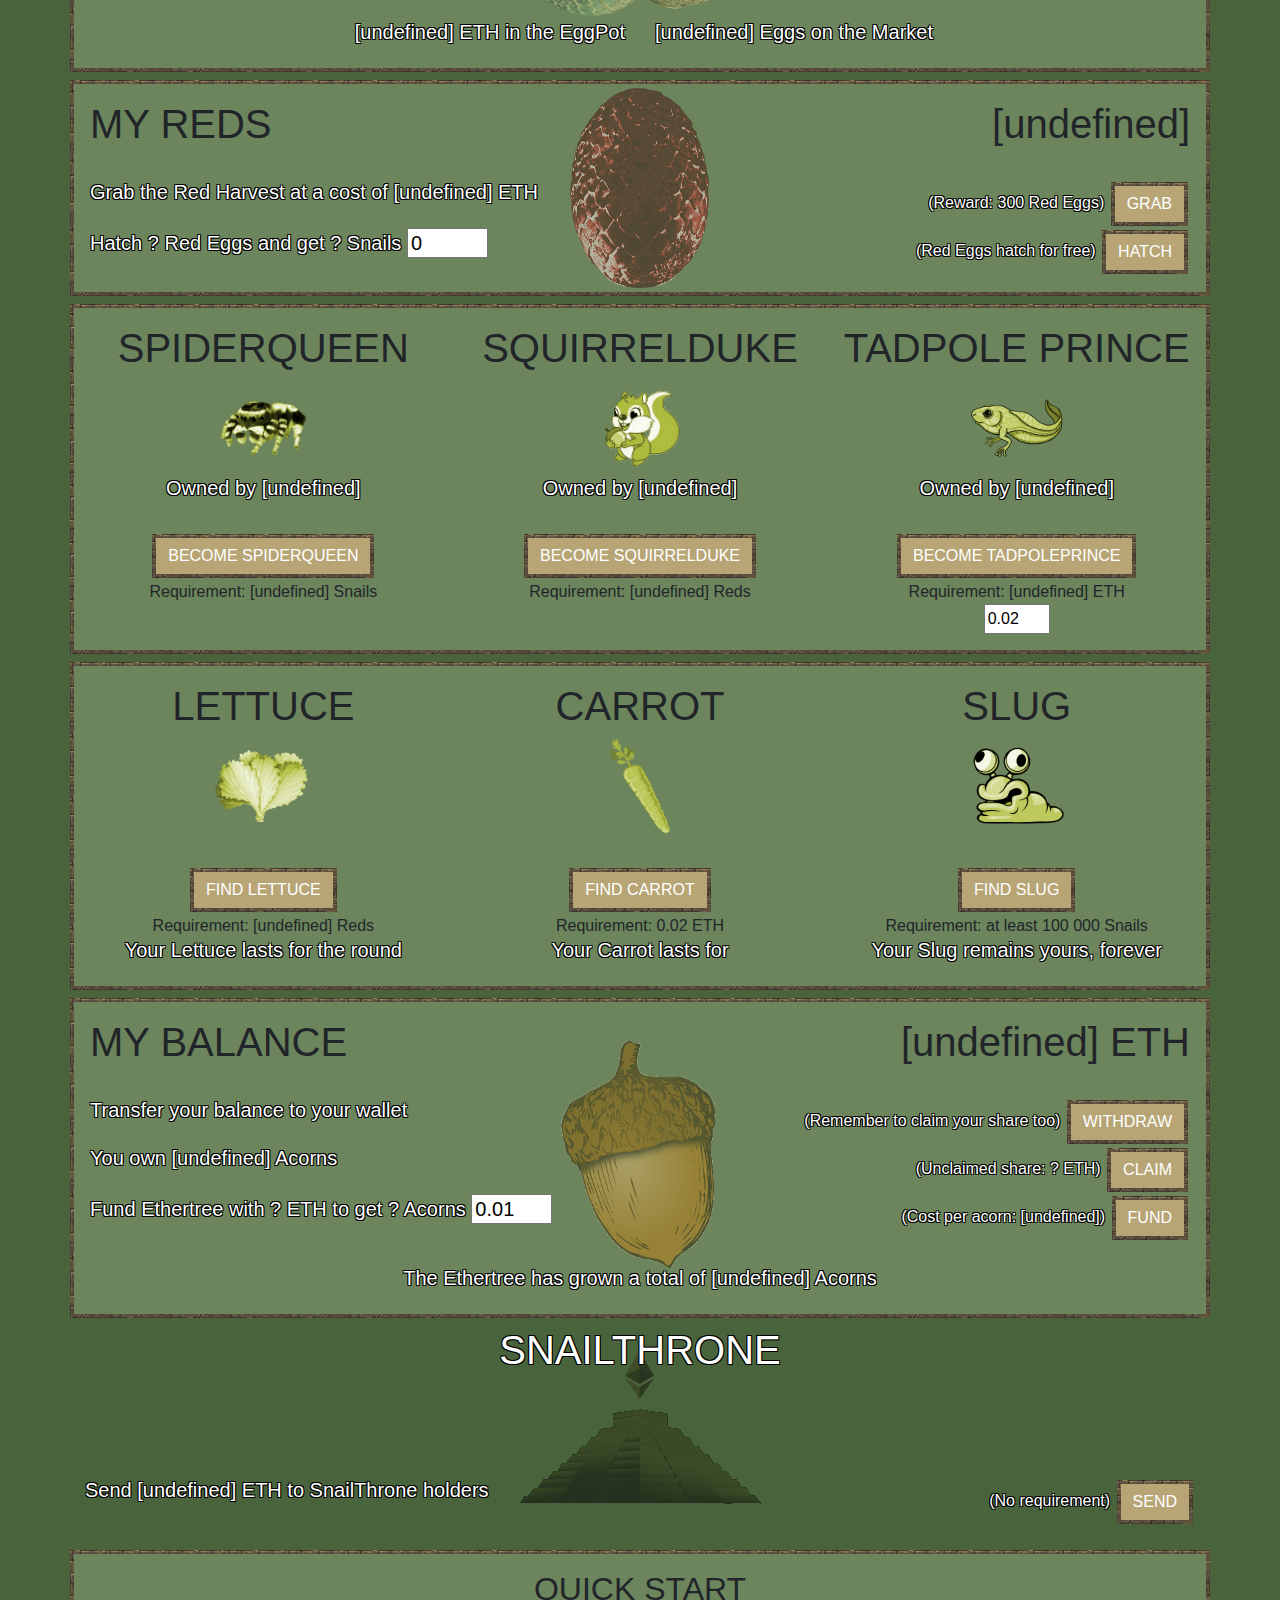
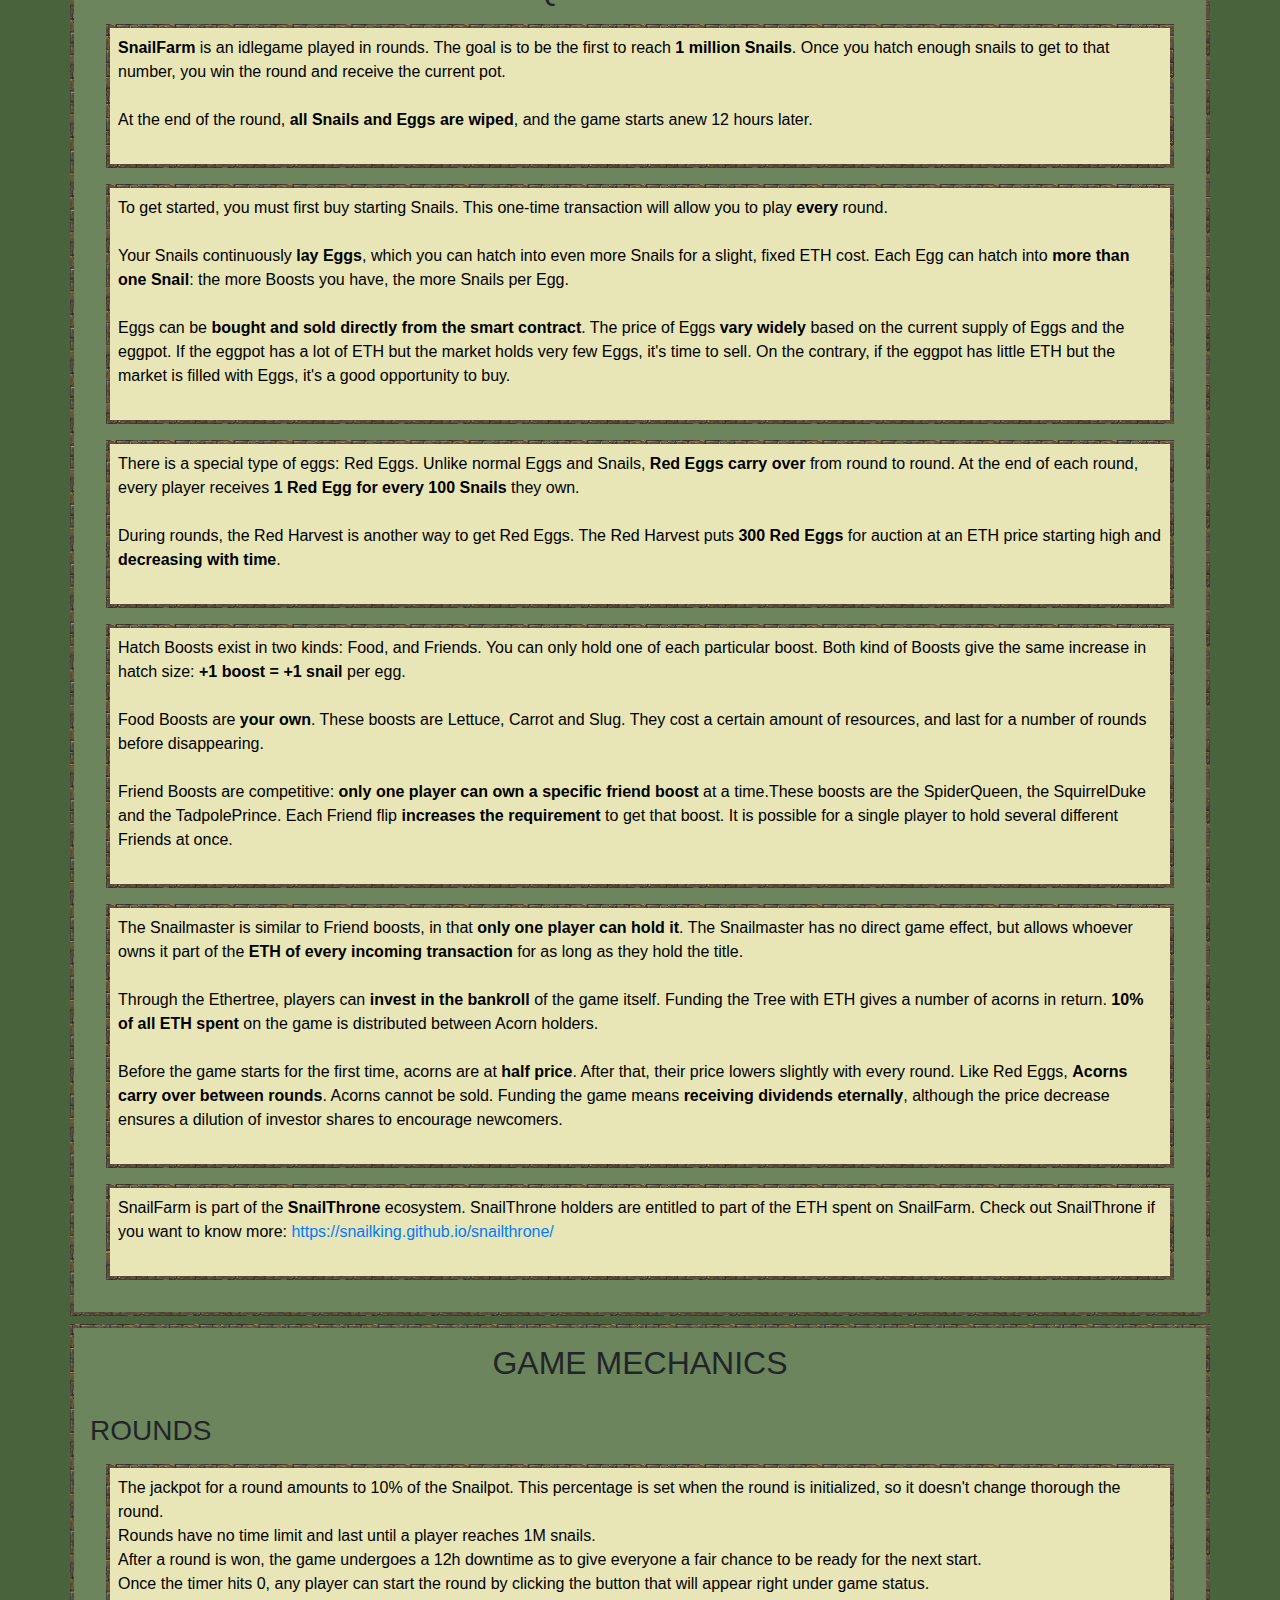
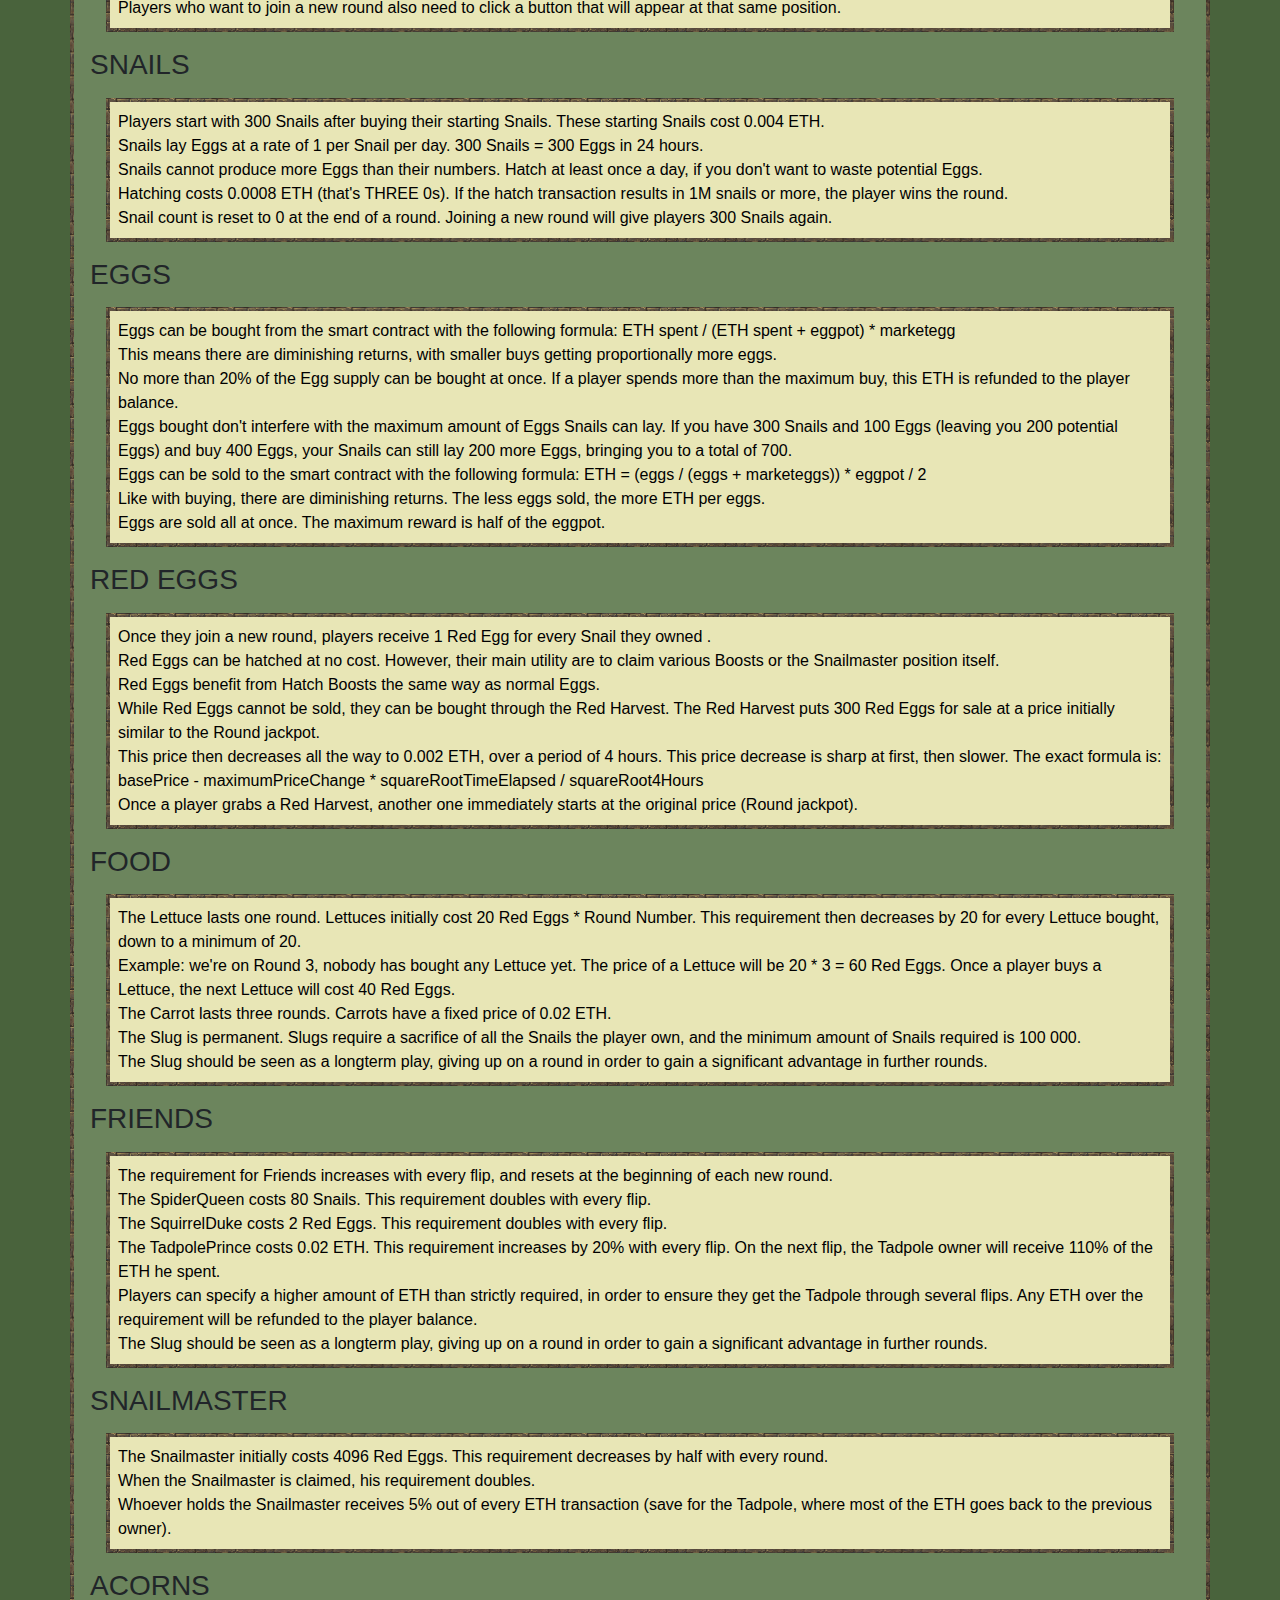
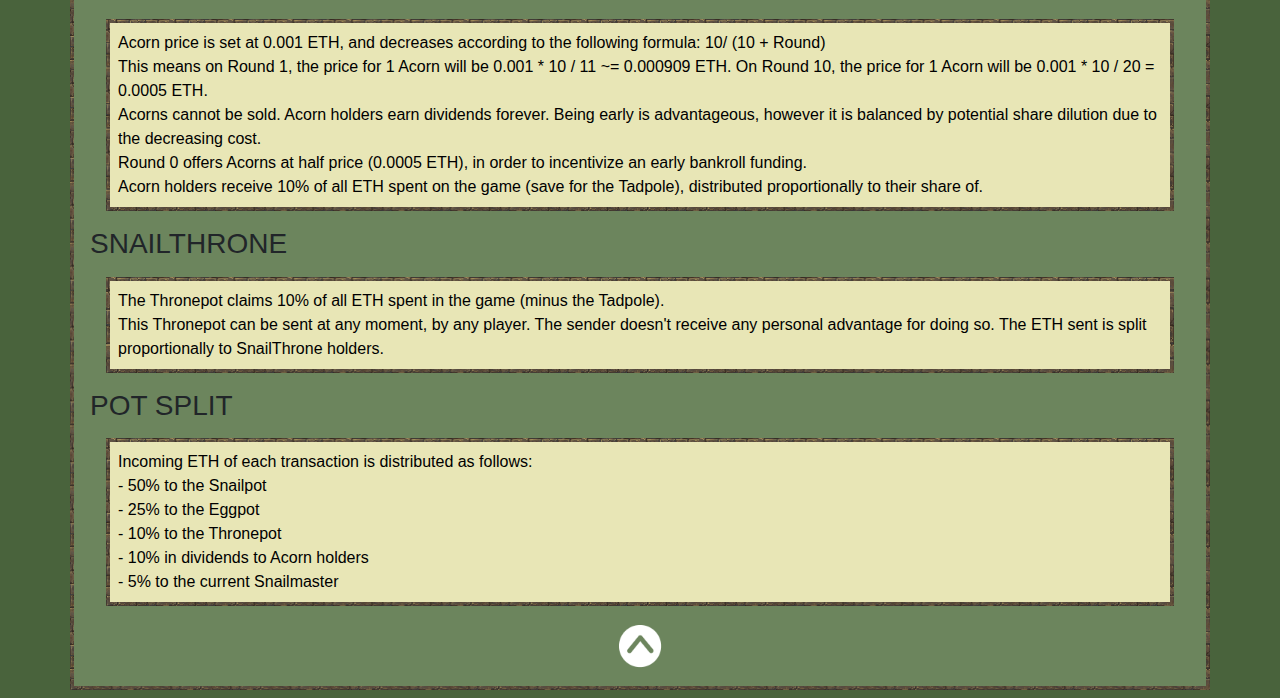
==== commit b6a164fa: "Add files via upload" ====
--- a/index.html
+++ b/index.html
@@ -18,7 +18,7 @@
 			<a name="top"><h1>SNAILFARM 3 TESTING!</h1></a>
 			<h3>Your Favorite Ethereum Forest Adventure</h3>
 			<a href="#quickstart"><img height="48" src="img/question_circle.png"></a> 
-			<a href="https://ropsten.etherscan.io/address/0x8BECf05666D536c82aA72565dD9BaD4bC31F3bec" target="_blank"><img height="48" src="img/contract_circle.png"></a>
+			<a href="https://ropsten.etherscan.io/address/0x486e218E8029eFCc096DbE8a8E4C7f1a20aF8ddF" target="_blank"><img height="48" src="img/contract_circle.png"></a>
 			<a href="https://discord.gg/8h3Emyb" target="_blank"><img height="48" src="img/discord_circle.png"></a>
 			<a href="https://twitter.com/EtherSnailFarm" target="_blank"><img height="48" src="img/twitter_circle.png"></a>
 			<a href="https://reddit.com/r/snailthrone" target="_blank"><img height="48" src="img/reddit_circle.png"></a>
--- a/theme_snailfarm3.css
+++ b/theme_snailfarm3.css
@@ -5,6 +5,7 @@
 
 body {
 	background-image: url("img/forest_bg.jpg");
+	background-color: #49633c;
 	background-repeat: no-repeat;
 	background-position: center;
 	background-attachment: fixed;
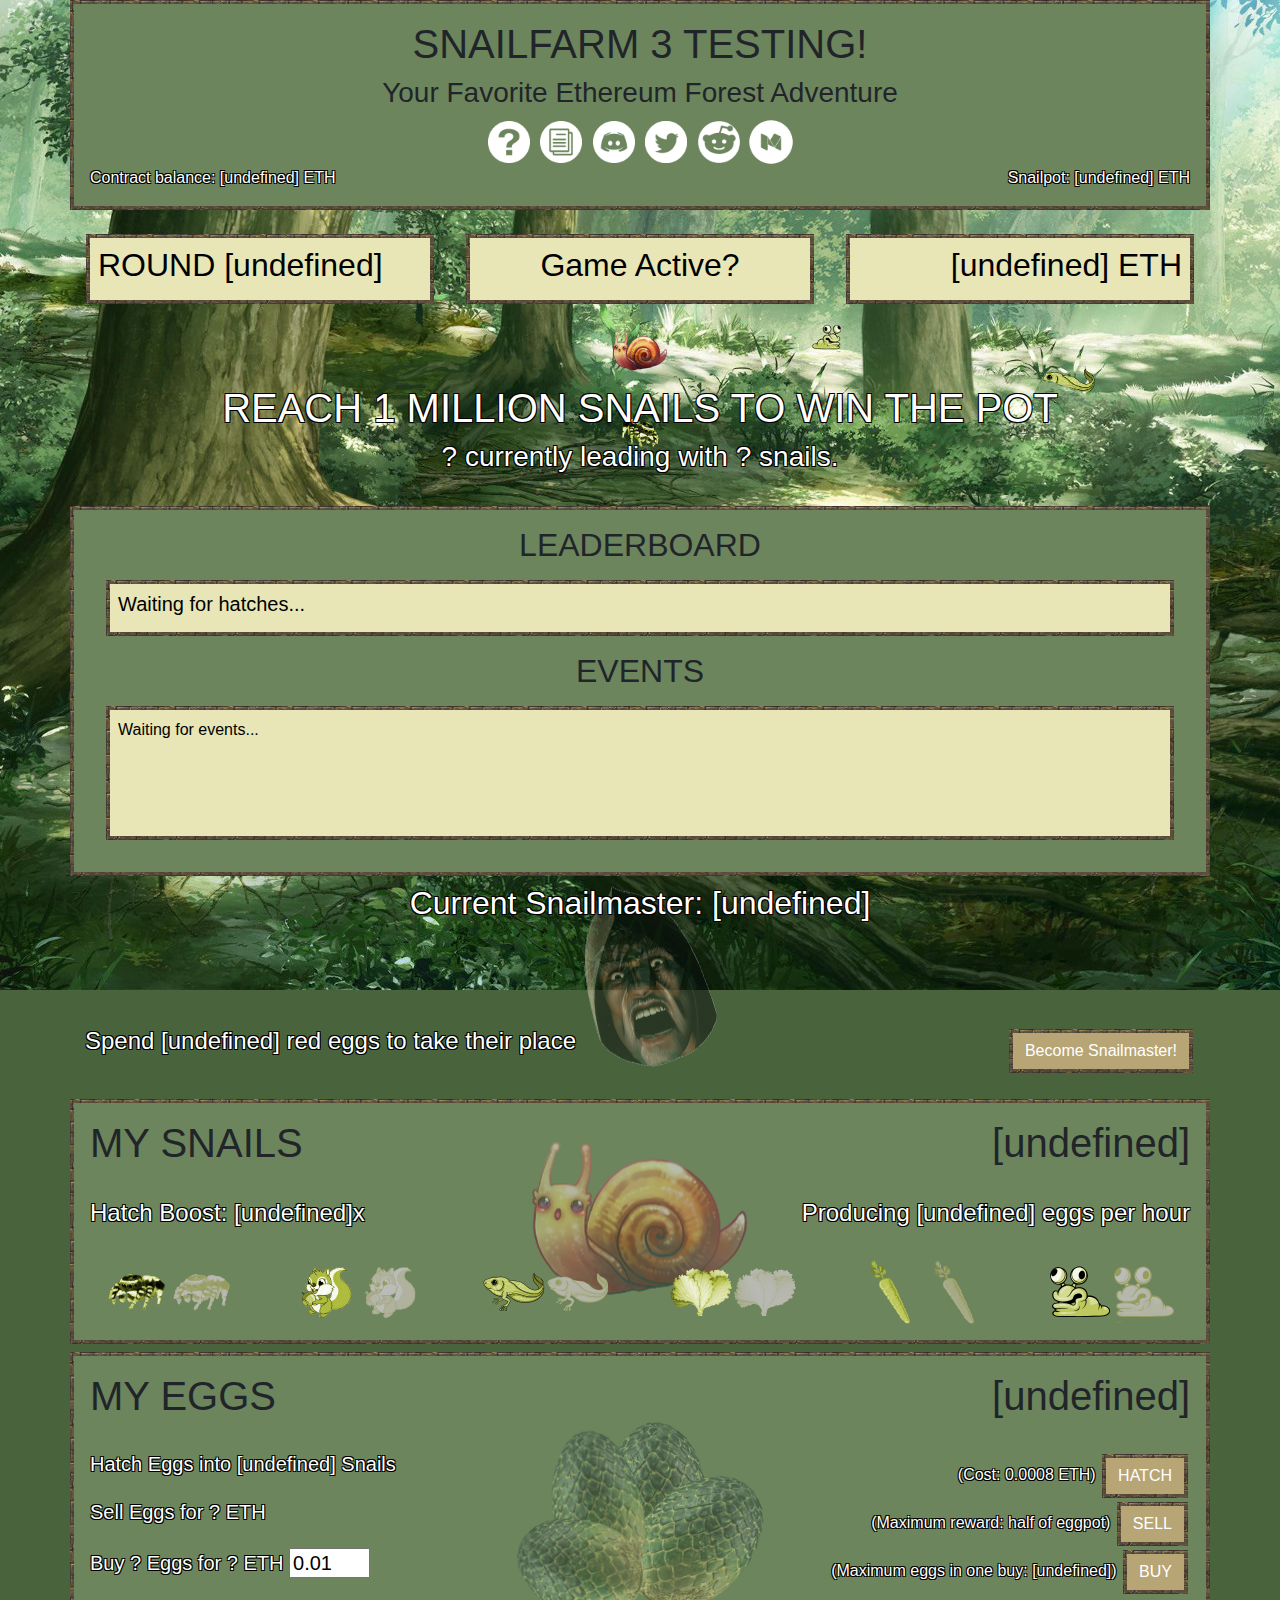
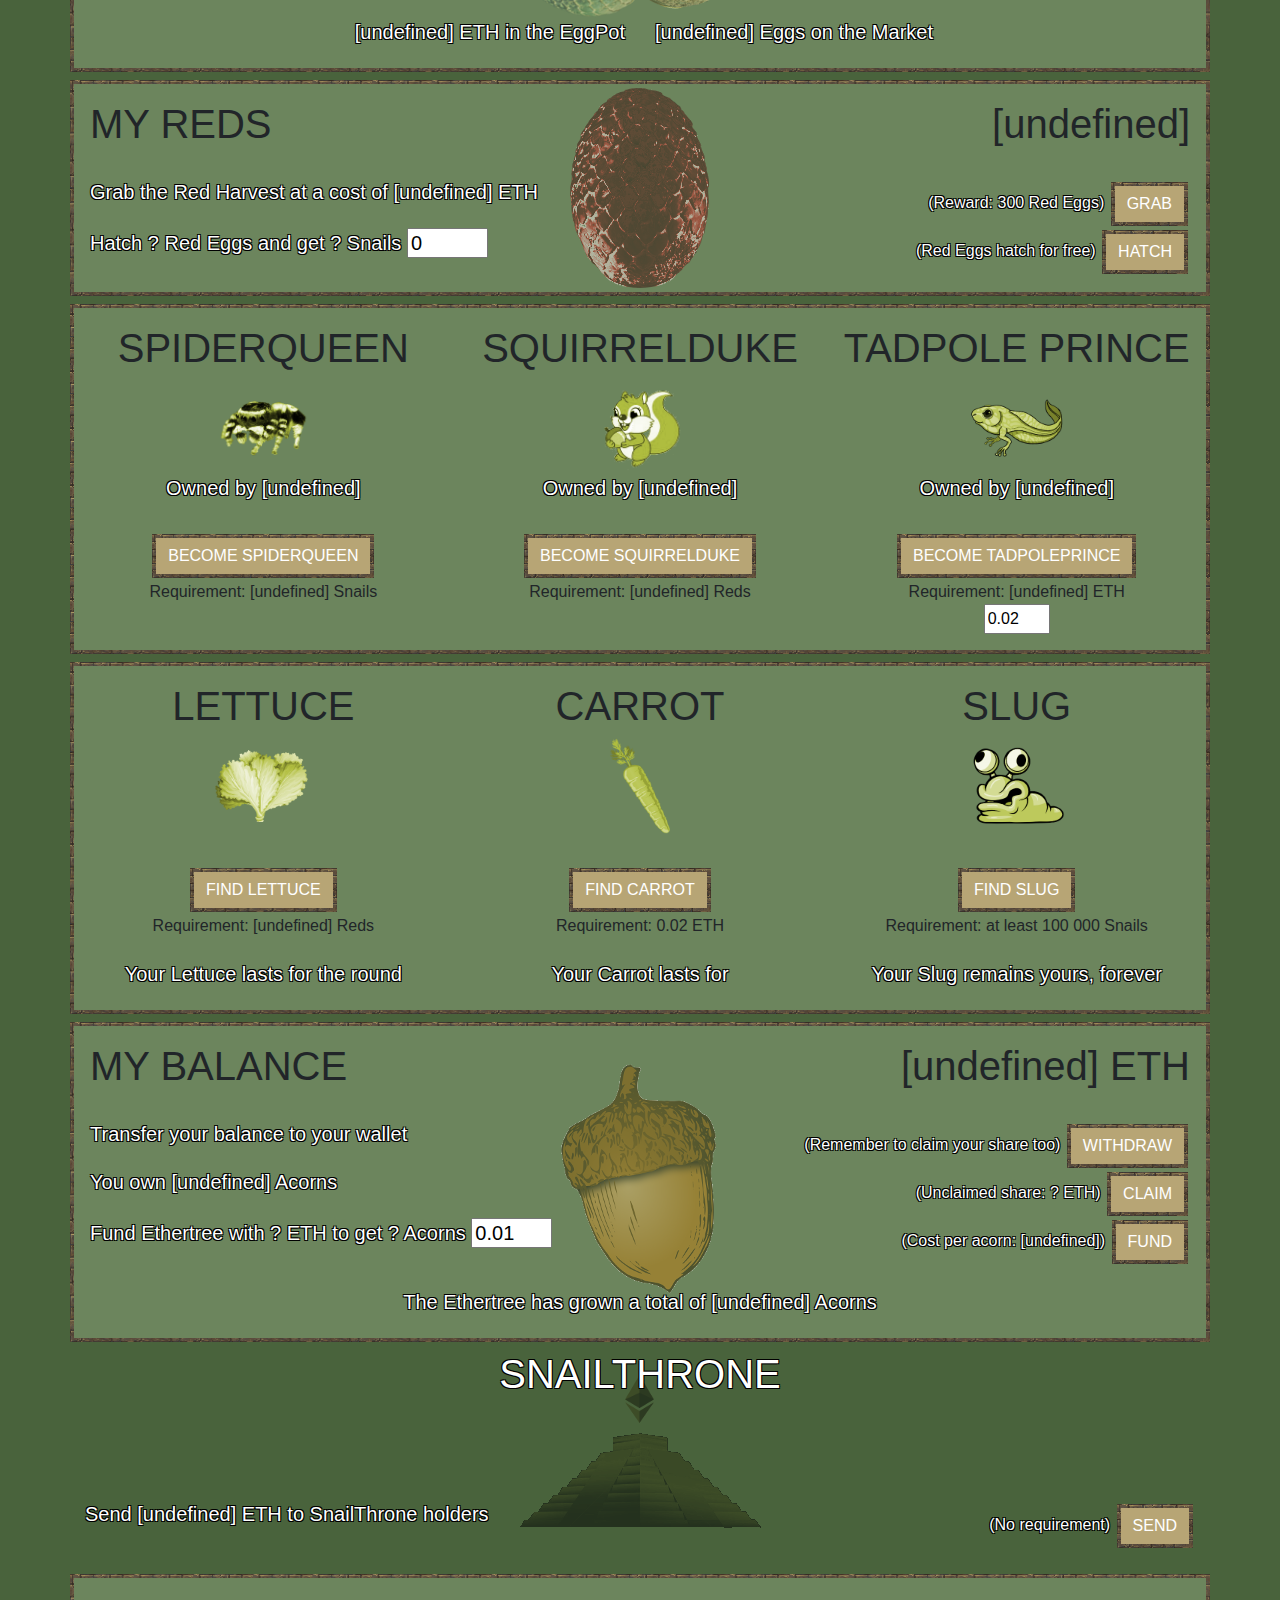
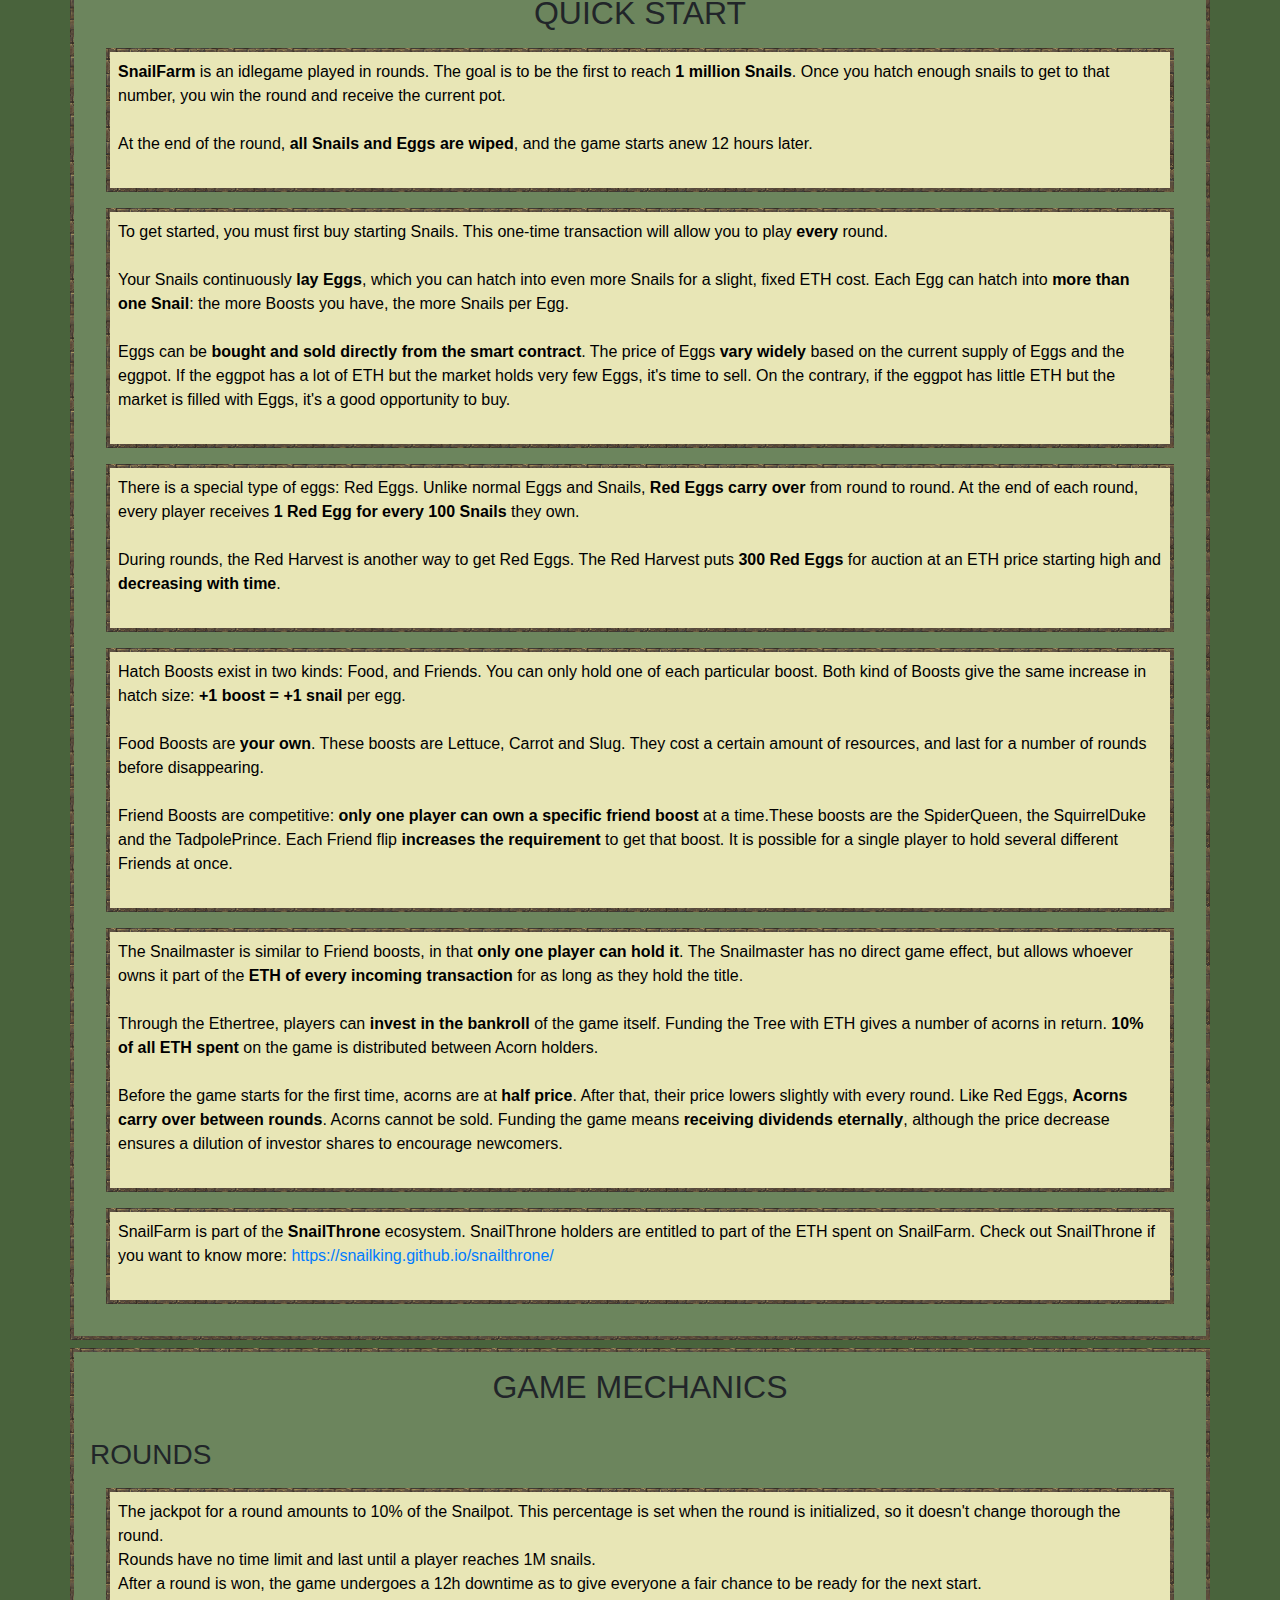
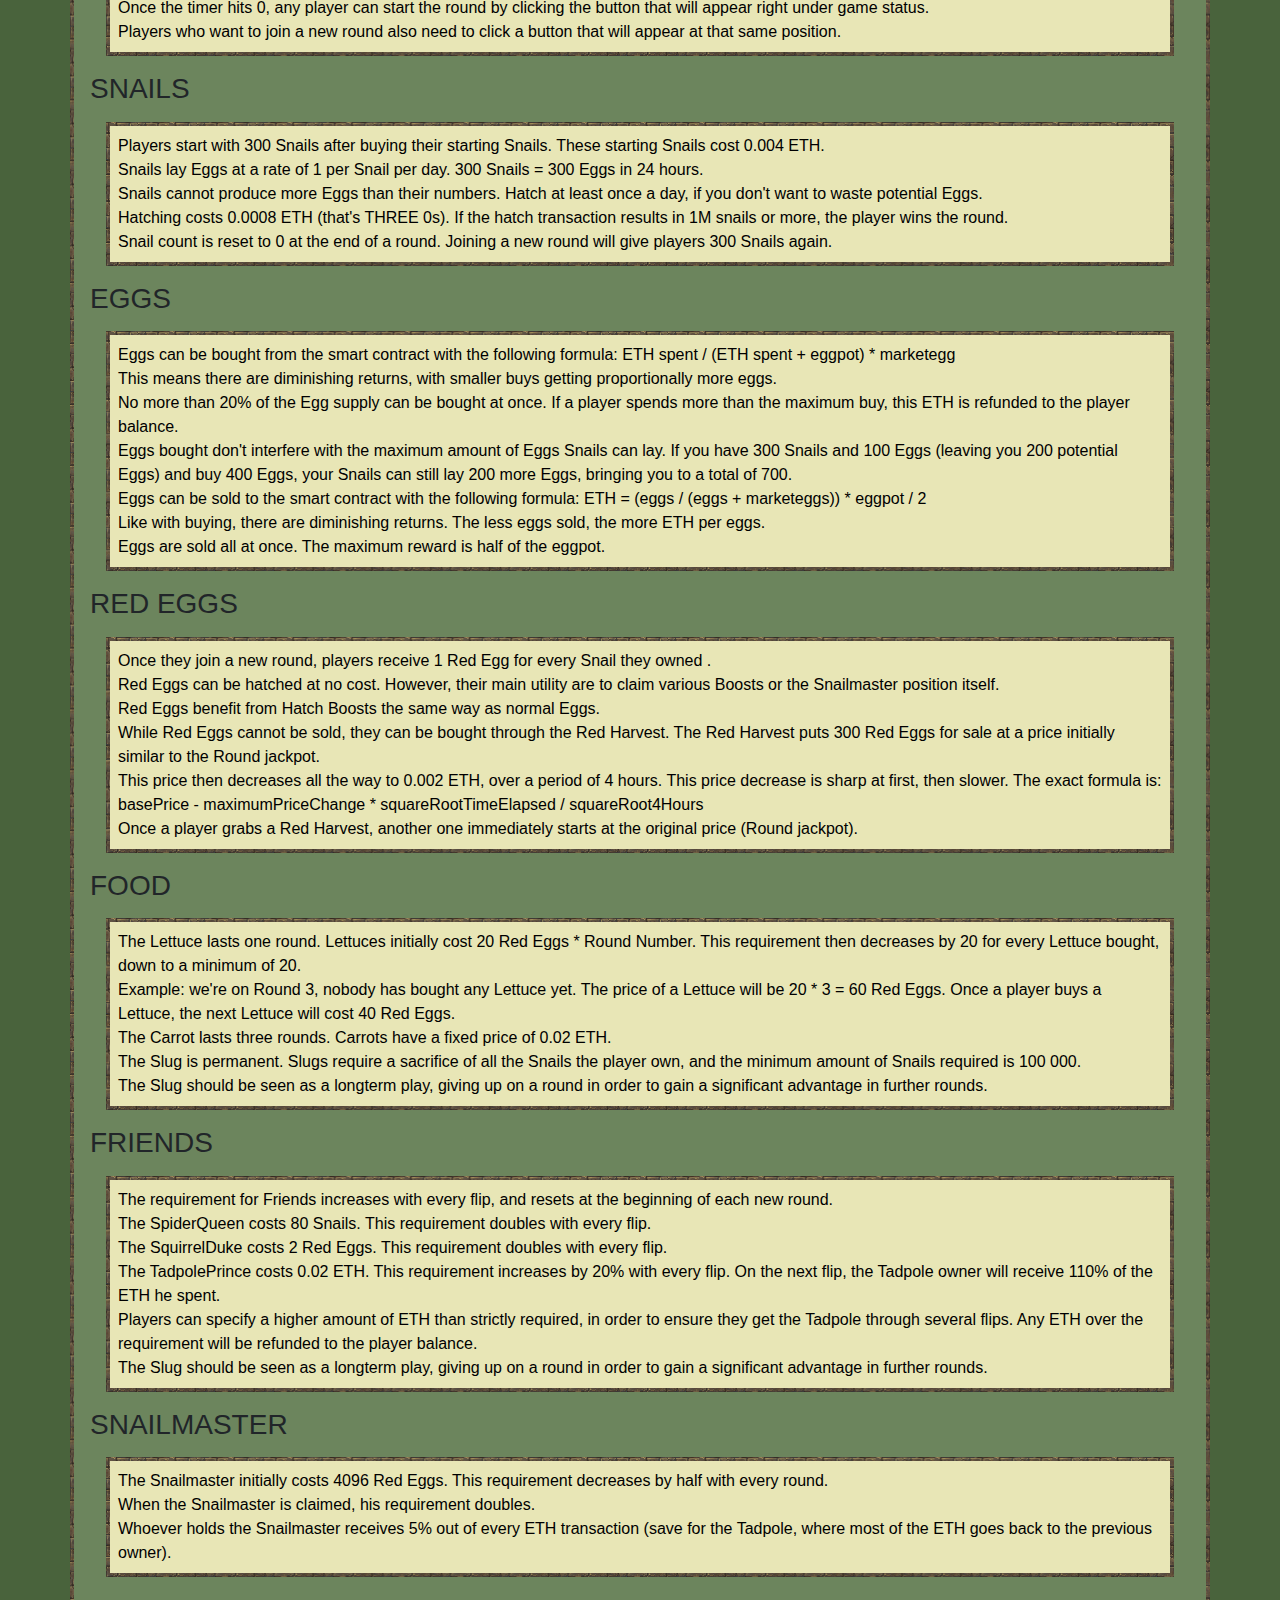
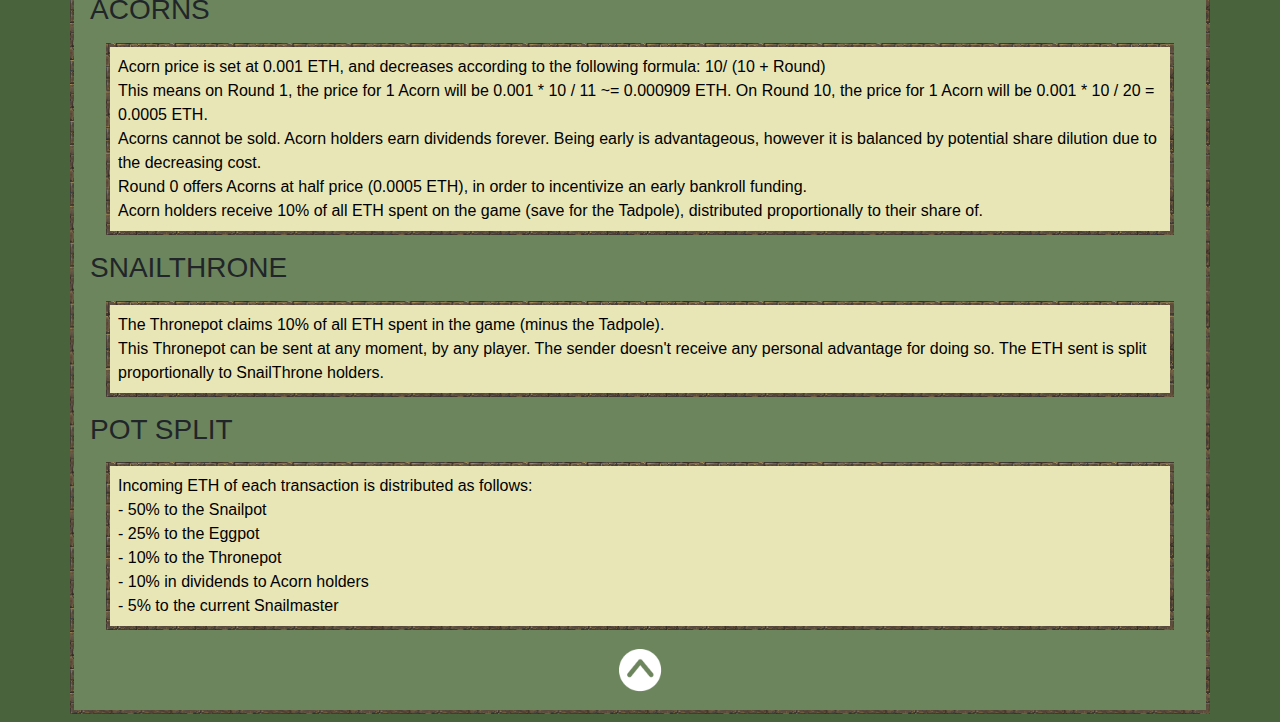
==== commit ec336981: "<br> under Foods to make things neater" ====
--- a/index.html
+++ b/index.html
@@ -223,7 +223,7 @@
 					<h5 class="black-shadow"><span id="haslettuce"></span></h3><br>
 					<span id="nolettuce"><button class="btn btn-success" onclick="webFindLettuce()">FIND LETTUCE</button>
 					<p>Requirement: <span id="lettucereq">[undefined]</span> Reds</p></span>
-					<span id="yeslettuce"><h5 class="black-shadow">Your Lettuce lasts for the round</h5></span>
+					<span id="yeslettuce"><br><h5 class="black-shadow">Your Lettuce lasts for the round</h5></span>
 				</div>
 				<div class="col-sm">
 					<h1>CARROT</h1>
@@ -231,7 +231,7 @@
 					<h5 class="black-shadow"><span id="hascarrot"></span></h3><br>
 					<span id="nocarrot"><button class="btn btn-success" onclick="webFindCarrot()">FIND CARROT</button>
 					<p>Requirement: 0.02 ETH</p></span>
-					<span id="yescarrot"><h5 class="black-shadow">Your Carrot lasts for <span id="carrottime"></span></h5></span>
+					<span id="yescarrot"><br><h5 class="black-shadow">Your Carrot lasts for <span id="carrottime"></span></h5></span>
 				</div>
 				<div class="col-sm">
 					<h1>SLUG</h1>
@@ -239,7 +239,7 @@
 					<h5 class="black-shadow"><span id="hasslug"></span></h3><br>
 					<span id="noslug"><button class="btn btn-success" onclick="webFindSlug()">FIND SLUG</button>
 					<p>Requirement: at least 100 000 Snails</p></span>
-					<span id="yesslug"><h5 class="black-shadow">Your Slug remains yours, forever</span>
+					<span id="yesslug"><br><h5 class="black-shadow">Your Slug remains yours, forever</span>
 				</div>
 			</div>
 		</div>
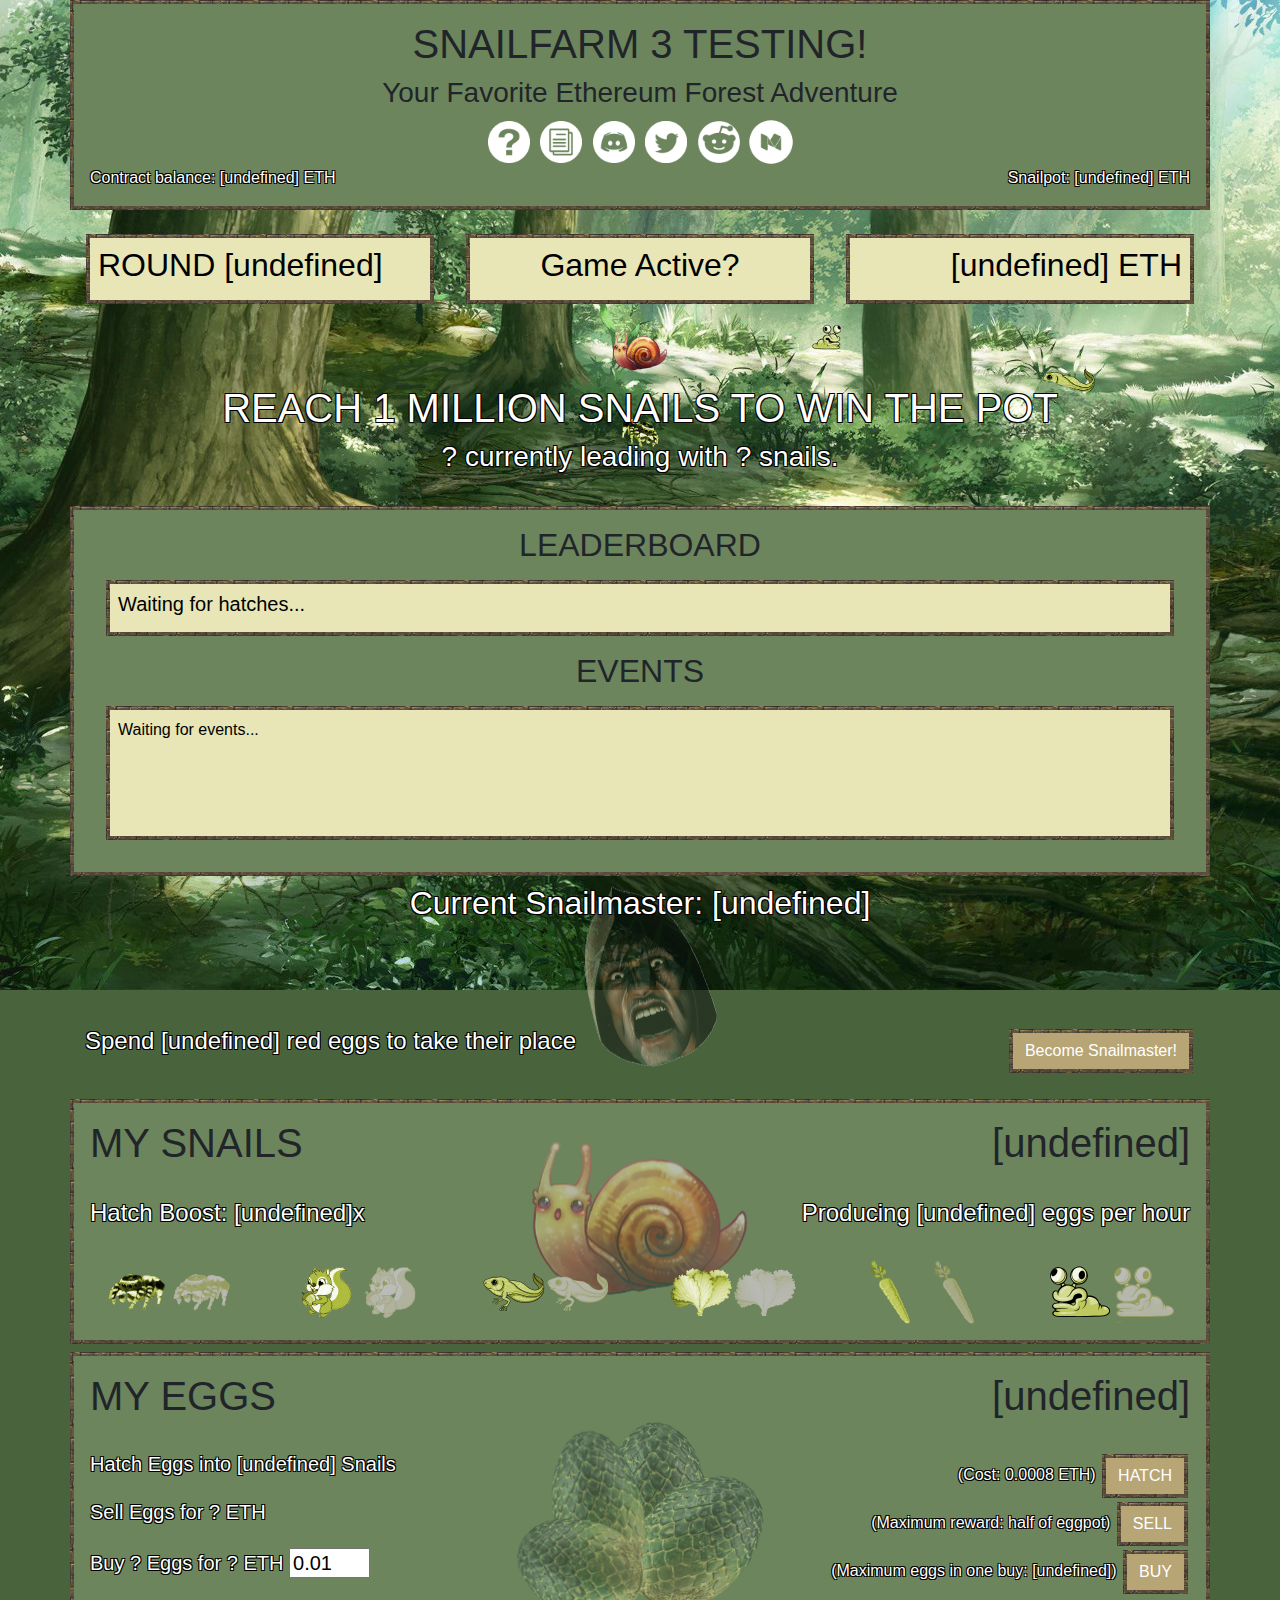
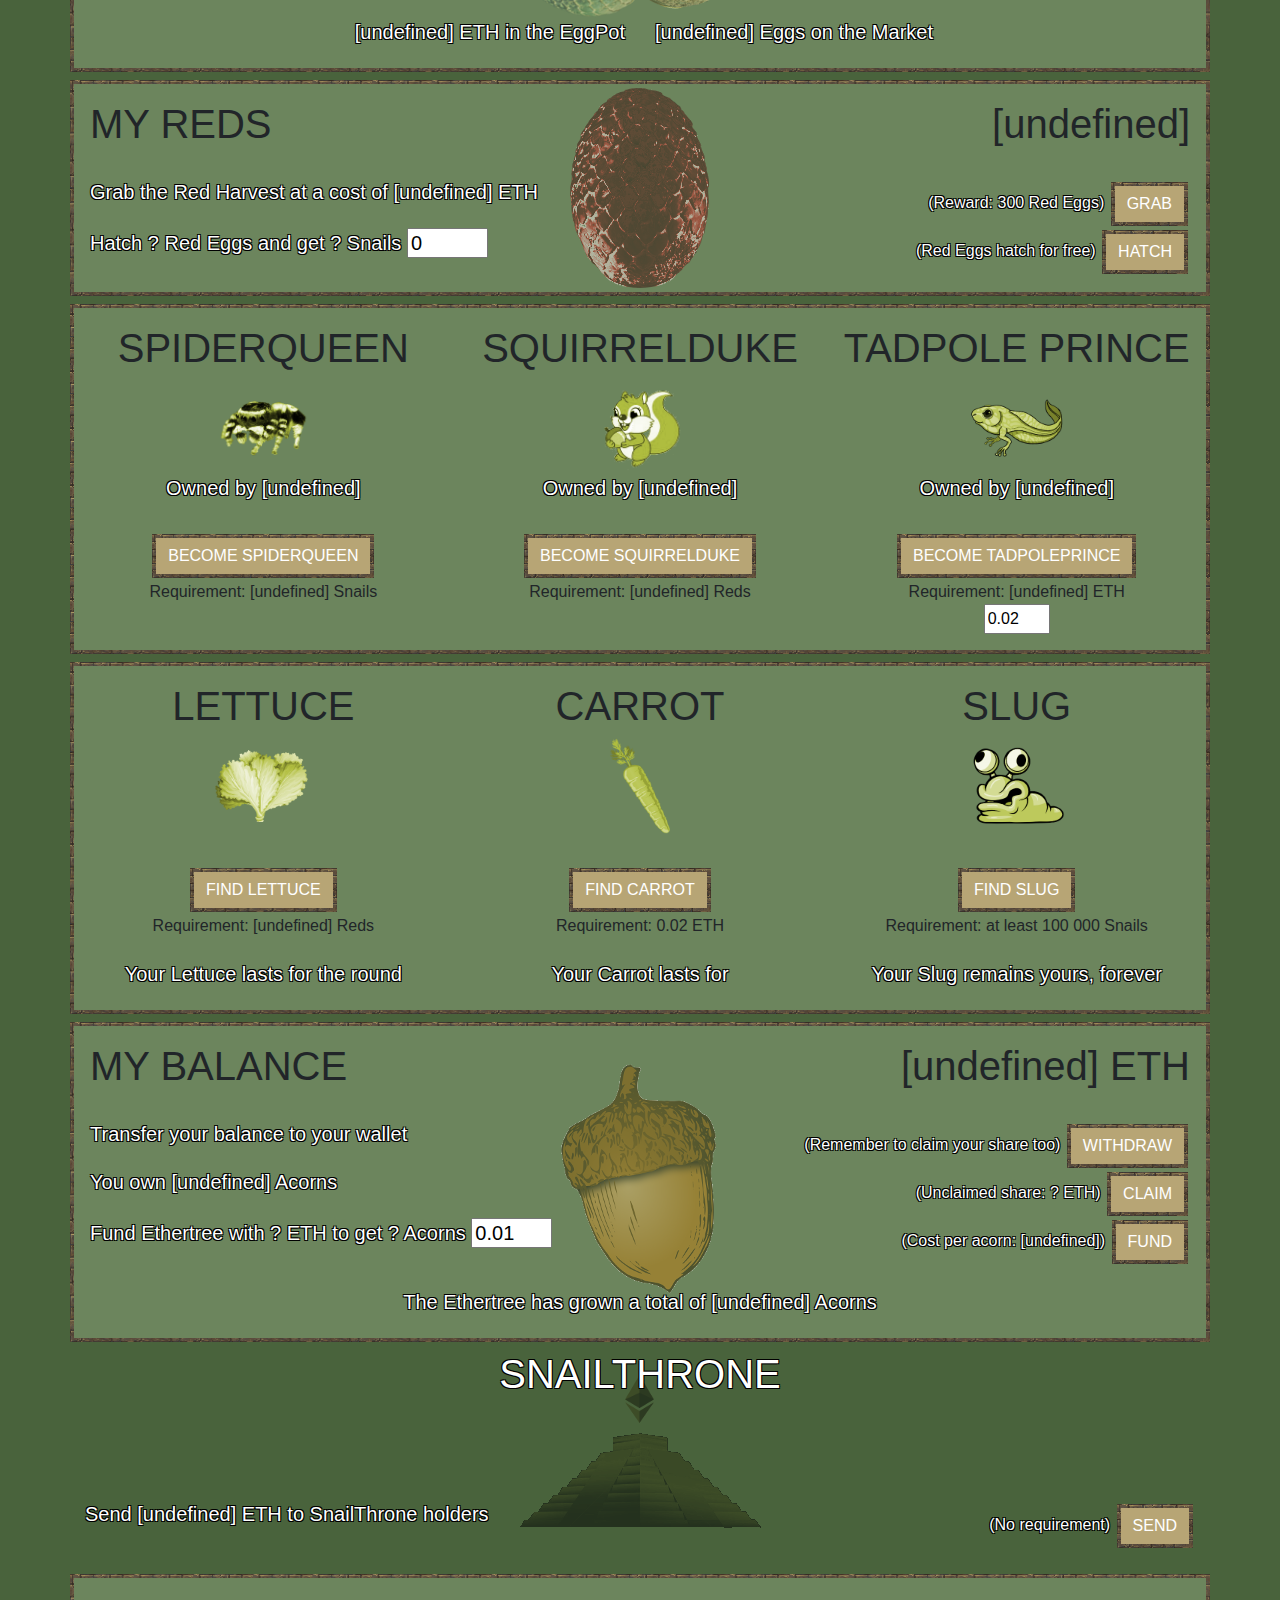
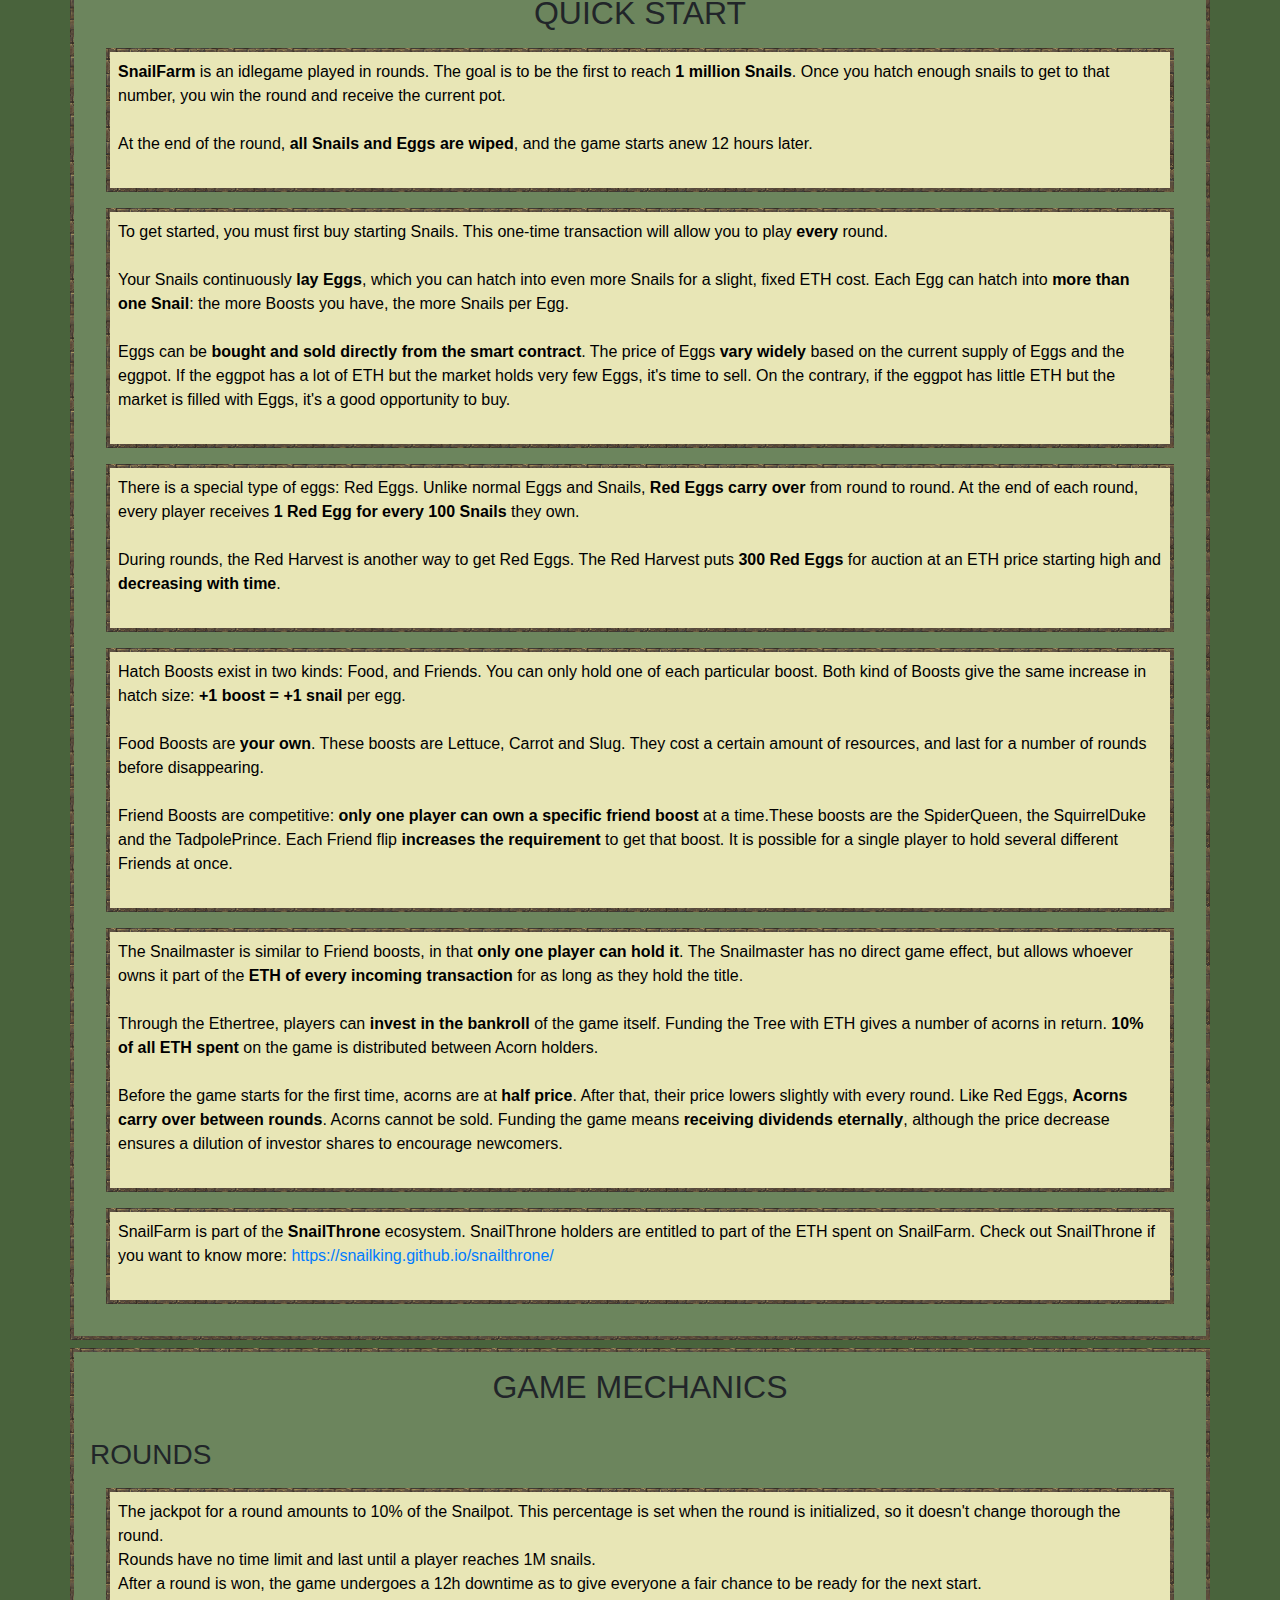
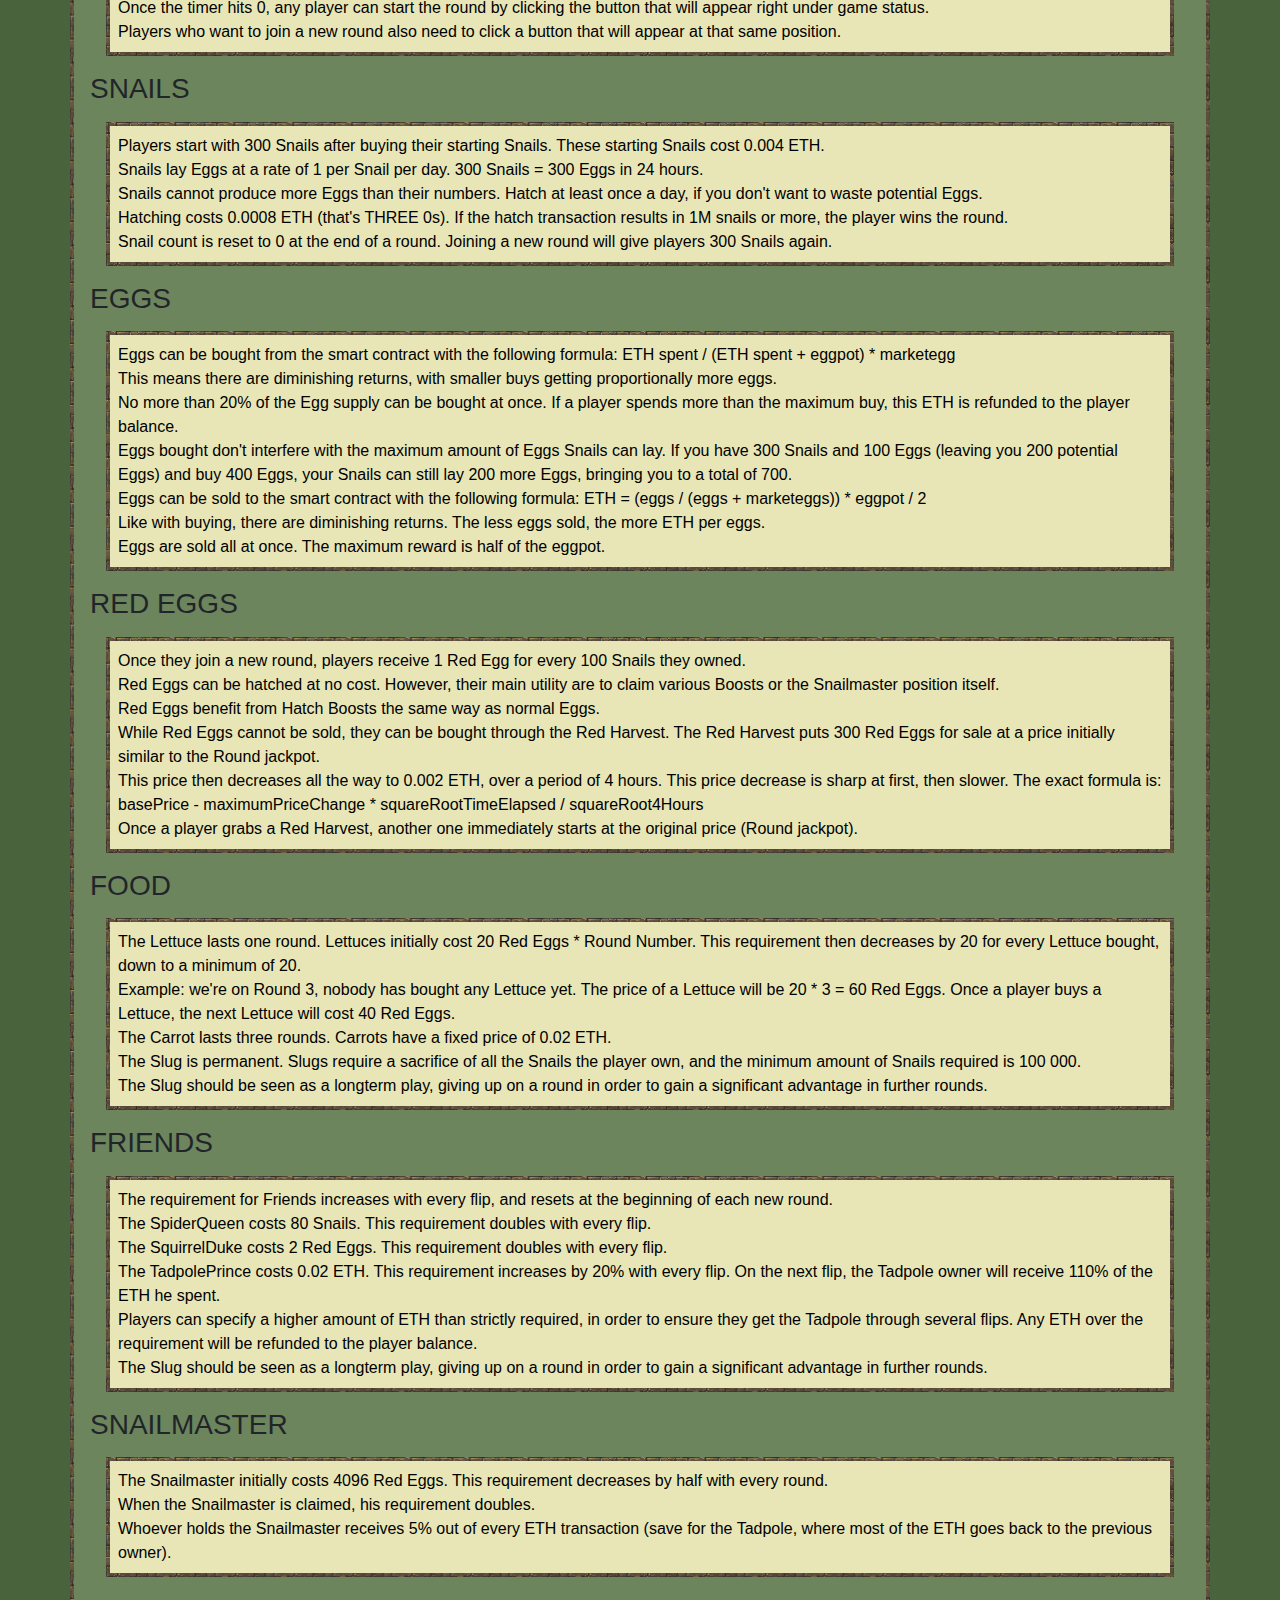
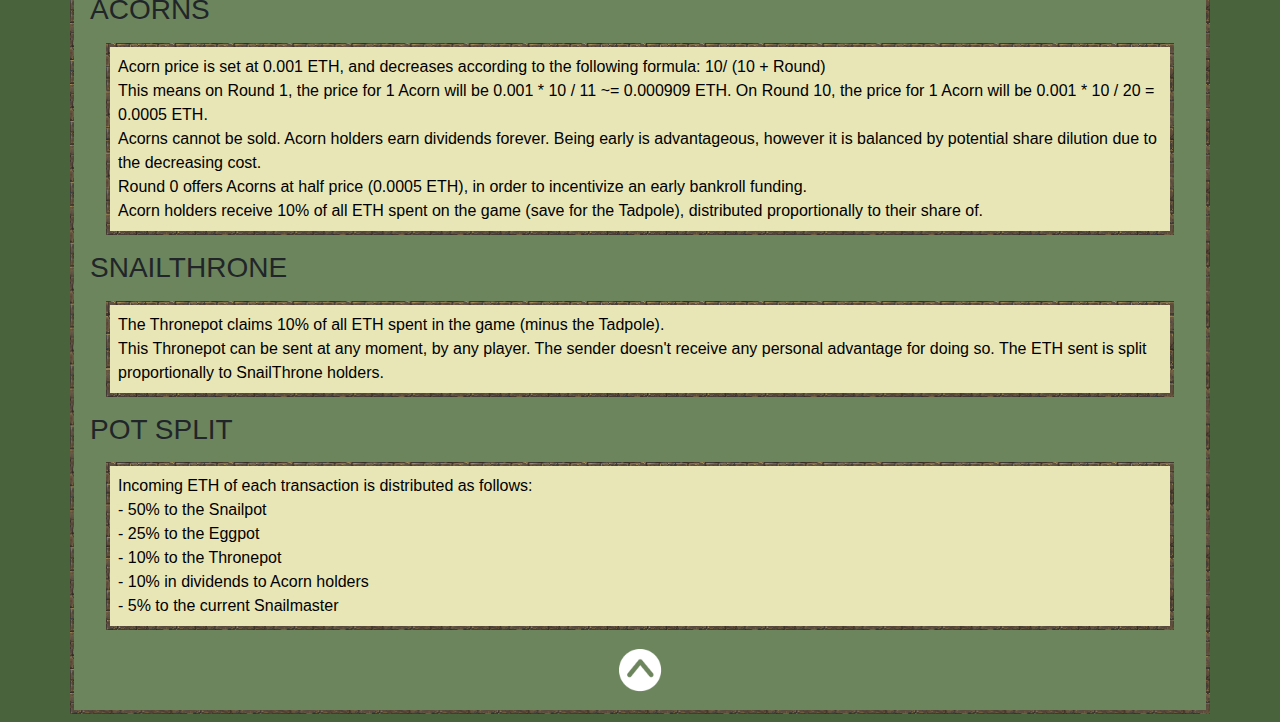
==== commit 10c5d3b6: "Add files via upload" ====
--- a/index.html
+++ b/index.html
@@ -18,7 +18,7 @@
 			<a name="top"><h1>SNAILFARM 3 TESTING!</h1></a>
 			<h3>Your Favorite Ethereum Forest Adventure</h3>
 			<a href="#quickstart"><img height="48" src="img/question_circle.png"></a> 
-			<a href="https://ropsten.etherscan.io/address/0x486e218E8029eFCc096DbE8a8E4C7f1a20aF8ddF" target="_blank"><img height="48" src="img/contract_circle.png"></a>
+			<a href="https://ropsten.etherscan.io/address/0x38aa3B86164A23d34937780B730306eC05Caff91" target="_blank"><img height="48" src="img/contract_circle.png"></a>
 			<a href="https://discord.gg/8h3Emyb" target="_blank"><img height="48" src="img/discord_circle.png"></a>
 			<a href="https://twitter.com/EtherSnailFarm" target="_blank"><img height="48" src="img/twitter_circle.png"></a>
 			<a href="https://reddit.com/r/snailthrone" target="_blank"><img height="48" src="img/reddit_circle.png"></a>
@@ -354,7 +354,7 @@
 			</div>
 			<h3>RED EGGS</h3>
 			<div class="container-beige">
-				<p>Once they join a new round, players receive 1 Red Egg for every Snail they owned .</p>
+				<p>Once they join a new round, players receive 1 Red Egg for every 100 Snails they owned.</p>
 				<p>Red Eggs can be hatched at no cost. However, their main utility are to claim various Boosts or the Snailmaster position itself.</p>
 				<p>Red Eggs benefit from Hatch Boosts the same way as normal Eggs.</p>
 				<p>While Red Eggs cannot be sold, they can be bought through the Red Harvest. The Red Harvest puts 300 Red Eggs for sale at a price initially similar to the Round jackpot.</p>
--- a/theme_snailfarm3.css
+++ b/theme_snailfarm3.css
@@ -119,4 +119,41 @@
 
 .leader-style {
 	font-size: 1.25rem;
+}
+
+/* Modal (from W3Schools) */
+.modal {
+    display: none; /* Hidden by default */
+    position: fixed; /* Stay in place */
+    z-index: 1; /* Sit on top */
+    padding-top: 200px; /* Location of the box */
+    left: 0;
+    top: 0;
+    width: 100%; /* Full width */
+    height: 100%; /* Full height */
+    overflow: auto; /* Enable scroll if needed */
+    background-color: rgb(0,0,0); /* Fallback color */
+    background-color: rgba(0,0,0,0.4); /* Black w/ opacity */
+}
+
+/* Modal Content */
+.modal-content {
+    width: 60%;
+	max-width: 800px;
+}
+
+/* The Close Button */
+.close {
+    font-size: 16px;
+    font-weight: bold;
+	color: white;
+	vertical-align: text-top;
+    float: right;
+}
+
+.close:hover,
+.close:focus {
+    color: gray;
+    text-decoration: none;
+    cursor: pointer;
 }